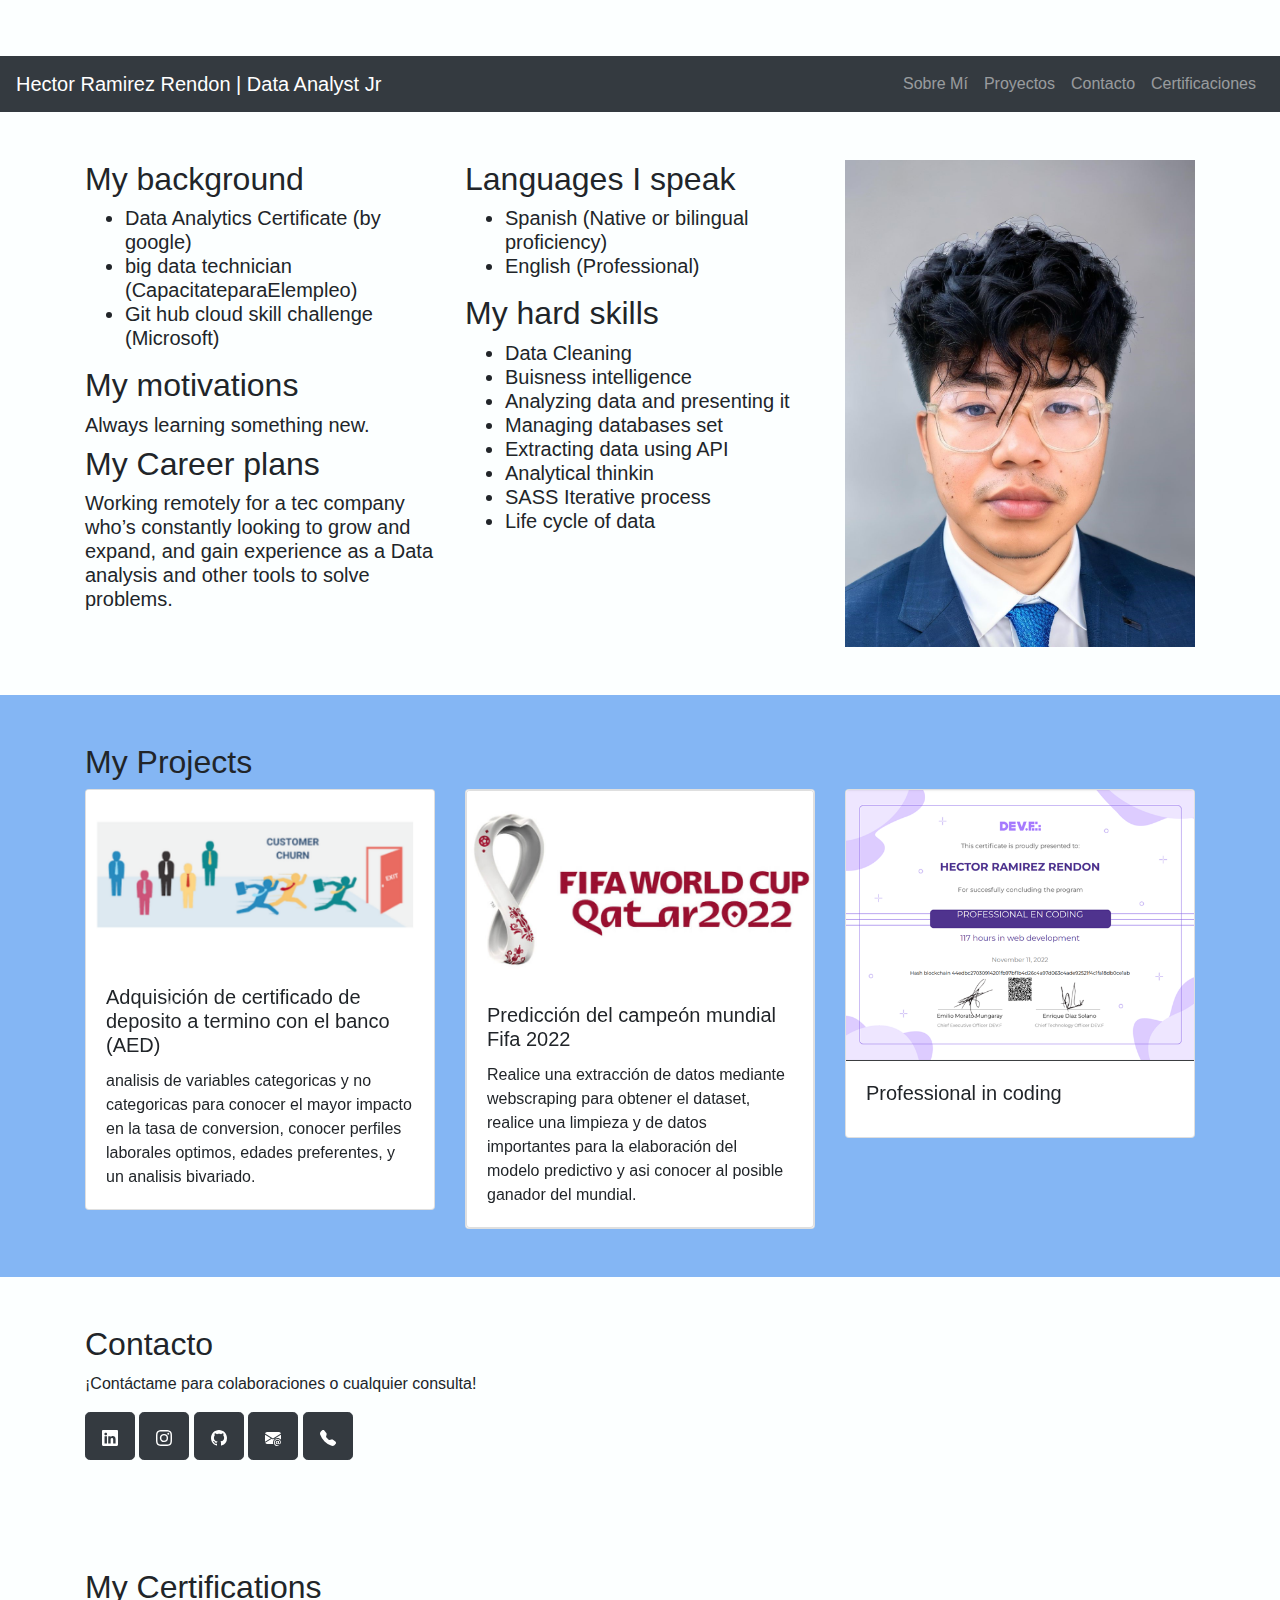
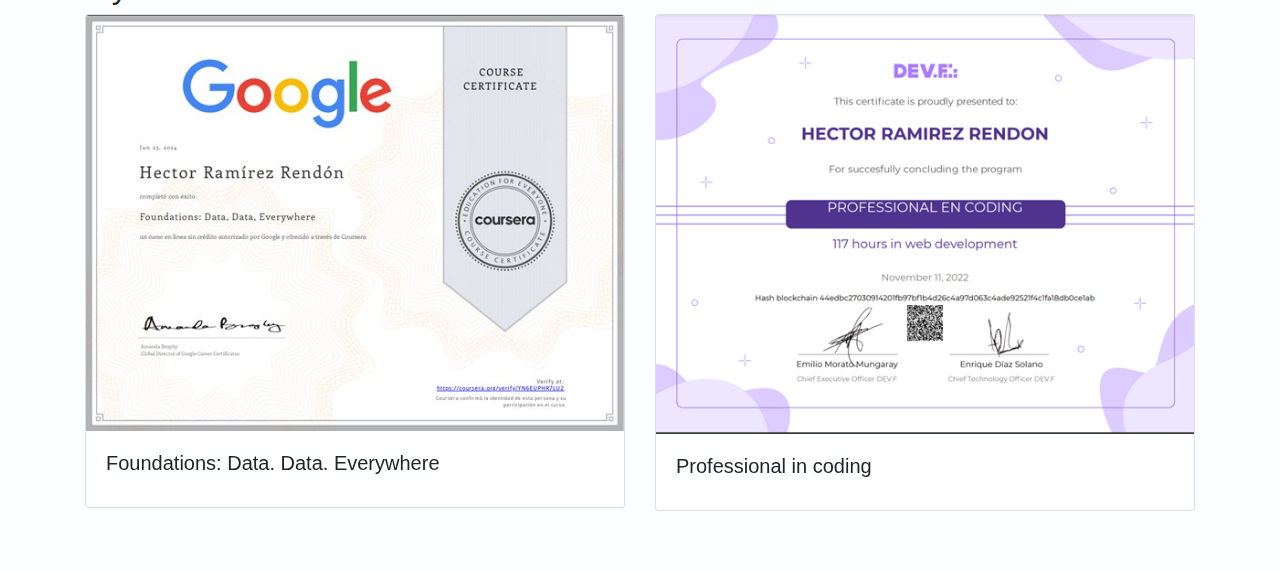
==== index.html @ 612e8c84 "primer commit: agregar archivos" ====
<!DOCTYPE html>
<html lang="es">
<head>
    <meta charset="UTF-8">
    <meta name="viewport" content="width=device-width, initial-scale=1, shrink-to-fit=no">
    <title>Mi Portafolio web como Analista de datos</title>
    <link rel="stylesheet" href="https://stackpath.bootstrapcdn.com/bootstrap/4.3.1/css/bootstrap.min.css">
    <link rel="stylesheet" href="style.css">
</head>
<body>

    <!-- Barra de navegación -->
    <nav class="navbar navbar-expand-lg navbar-dark bg-dark">
        <a class="navbar-brand" href="#">Hector Ramirez Rendon | Data Analyst Jr</a>
        <button class="navbar-toggler" type="button" data-toggle="collapse" data-target="#navbarNav" aria-controls="navbarNav" aria-expanded="false" aria-label="Toggle navigation">
            <span class="navbar-toggler-icon"></span>
        </button>
        <div class="collapse navbar-collapse" id="navbarNav">
            <ul class="navbar-nav ml-auto">
                <li class="nav-item">
                    <a class="nav-link" href="#sobre-mi">Sobre Mí</a>
                </li>
                <li class="nav-item">
                    <a class="nav-link" href="#proyectos">Proyectos</a>
                </li>
                <li class="nav-item">
                    <a class="nav-link" href="#contacto">Contacto</a>
                </li>
                <li class="nav-item">
                    <a class="nav-link" href="#Certificados">Certificaciones</a>
                </li>
            </ul>
        </div>
    </nav>

    <!-- Sección Sobre Mí -->
    <section id="sobre-mi" class="py-5">
        <div class="container">
            <div class="row">
                <div class="col-lg-4">
                    <h2>My background</h2>
                    <h5>
                        <ul>
                            <li>Data Analytics Certificate (by google)</li>
                            <li>big data technician (CapacitateparaElempleo)</li>
                            <li>Git hub cloud skill challenge (Microsoft)</li>
                        </ul>
                    </h5>
                    <h2>
                        My motivations<br>
                        <h5>Always learning something new.</h5>
                    </h2>
                    <h2>
                        My Career plans<br>
                        <h5>Working remotely for a tec company who’s constantly looking to grow and expand, and gain experience as a Data analysis and other tools to solve problems.</h5>
                    </h2>
                </div>
                <div class="col-lg-4">
                    <h2>
                        Languages I speak
                        <h5>
                            <ul>
                                <li>Spanish (Native or bilingual proficiency)</li>
                                <li>English (Professional)</li>
                            </ul>
                        </h5>
                    </h2>
                    <h2>
                        My hard skills
                        <h5>
                            <ul>
                                <li>Data Cleaning</li>
                                <li>Buisness intelligence</li>
                                <li>Analyzing data and presenting it</li>
                                <li>Managing databases set</li>
                                <li>Extracting data using API</li>
                                <li>Analytical thinkin</li>
                                <li>SASS Iterative process</li>
                                <li>Life cycle of data</li>
                            </ul>
                        </h5>
                    </h2>
                </div>
                <div class="col-lg-4">
                    <!-- Puedes agregar una imagen aquí -->
                    <img src="photo_perfil.jpeg" alt="Mi Foto" class="img-fluid ">
                </div>
            </div>
        </div>
    </section>

    <!-- Sección Proyectos -->
    <section id="proyectos" class="py-5">
        <div class="container">
            <h2>My Projects</h2>
            
            <div id="certCarousel" class="carousel slide" data-ride="carousel">
                <div class="carousel-inner">
                    <div class="carousel-item active">
                        <div class="row">
                            <div class="col-lg-4">
                                <div class="card">
                                    <img src="dataset_bank.png" class="card-img-top" alt="Proyecto 1">
                                    <div class="card-body">
                                        <h5 class="card-title">Adquisición de certificado de deposito a termino con el banco (AED)</h5>
                                        <p class="card-text">analisis de variables categoricas y no categoricas para conocer el mayor impacto en la tasa de conversion, conocer perfiles laborales optimos, edades preferentes, y un analisis bivariado.</p>
                                    </div>
                                </div>
                            </div>
                            <div class="col-lg-4">
                                <div class="card">
                                    <div class="card">
                                        <img src="qatar_2022.jpg" class="card-img-top" alt="Proyecto 1">
                                        <div class="card-body">
                                            <h5 class="card-title">Predicción del campeón mundial Fifa 2022</h5>
                                            <p class="card-text">Realice una extracción de datos mediante webscraping para obtener el dataset, realice una limpieza y de datos importantes para la elaboración del modelo predictivo y asi conocer al posible ganador del mundial.</p>
                                        </div>
                                    </div>
                                </div>
                            </div>
                            <div class="col-lg-4">
                                <div class="card">
                                    <img src="./devf.png" class="card-img-top" alt="Proyecto 1">
                                    <div class="card-body">
                                        <h5 class="card-title">Professional in coding</h5>
                                    </div>
                                </div>
                            </div>
                        </div>
                    </div>
                    <div class="carousel-item">
                        <div class="row">
                            <div class="col-lg-4">
                                <div class="card">
                                    <img src="dataset_bank.png" class="card-img-top" alt="Proyecto 1">
                                    <div class="card-body">
                                        <h5 class="card-title">Adquisición de certificado de deposito a termino con el banco (AED)</h5>
                                        <p class="card-text">analisis de variables categoricas y no categoricas para conocer el mayor impacto en la tasa de conversion, conocer perfiles laborales optimos, edades preferentes, y un analisis bivariado.</p>
                                    </div>
                                </div>
                            </div>
                            <div class="col-lg-4">
                                <div class="card">
                                    <div class="card">
                                        <img src="qatar_2022.jpg" class="card-img-top" alt="Proyecto 1">
                                        <div class="card-body">
                                            <h5 class="card-title">Predicción del campeón mundial Fifa 2022</h5>
                                            <p class="card-text">Realice una extracción de datos mediante webscraping para obtener el dataset, realice una limpieza y de datos importantes para la elaboración del modelo predictivo y asi conocer al posible ganador del mundial.</p>
                                        </div>
                                    </div>
                                </div>
                            </div>
                            <div class="col-lg-4">
                                <div class="card">
                                    <img src="./devf.png" class="card-img-top" alt="Proyecto 1">
                                    <div class="card-body">
                                        <h5 class="card-title">Professional in coding</h5>
                                    </div>
                                </div>
                            </div>
                        </div>
                    </div>
                    <!-- Agrega más items según sea necesario -->
                </div>
                <a class="carousel-control-prev" href="#certCarousel" role="button" data-slide="prev" style="color: black;">
                    <span class="carousel-control-prev-icon" aria-hidden="true"></span>
                    <span class="sr-only">Previous</span>
                </a>
                <a class="carousel-control-next" href="#certCarousel" role="button" data-slide="next" style="color: black;">
                    <span class="carousel-control-next-icon" aria-hidden="true"></span>
                    <span class="sr-only">Next</span>
                </a>
            </div>
        </div>
        
    </section>
    

    <!-- Sección Contacto -->
    <section id="contacto" class="py-5">
        <div class="container">
            <h2>Contacto</h2>
            <p>¡Contáctame para colaboraciones o cualquier consulta!</p>
            <!-- Agrega este código dentro del área donde desees mostrar el botón de LinkedIn -->
            <a href="https://www.linkedin.com/in/hector-ramirezrr/" target="_blank" class="btn btn-dark btn-lg">
                <svg xmlns="http://www.w3.org/2000/svg" width="16" height="16" fill="currentColor" class="bi bi-linkedin" viewBox="0 0 16 16">
                    <path d="M0 1.146C0 .513.526 0 1.175 0h13.65C15.474 0 16 .513 16 1.146v13.708c0 .633-.526 1.146-1.175 1.146H1.175C.526 16 0 15.487 0 14.854V1.146zm4.943 12.248V6.169H2.542v7.225h2.401m-1.2-8.212c.837 0 1.358-.554 1.358-1.248-.015-.709-.52-1.248-1.342-1.248-.822 0-1.359.54-1.359 1.248 0 .694.521 1.248 1.327 1.248h.016zm4.908 8.212V9.359c0-.216.016-.432.08-.586.173-.431.568-.878 1.232-.878.869 0 1.216.662 1.216 1.634v3.865h2.401V9.25c0-2.22-1.184-3.252-2.764-3.252-1.274 0-1.845.7-2.165 1.193v.025h-.016a5.54 5.54 0 0 1 .016-.025V6.169h-2.4c.03.678 0 7.225 0 7.225h2.4"/>
                </svg>
            </a>
            <a href="https://www.instagram.com/hector_rendonw/" target="_blank" class="btn btn-dark btn-lg">
                <svg xmlns="http://www.w3.org/2000/svg" width="16" height="16" fill="currentColor" class="bi bi-instagram" viewBox="0 0 16 16">
                    <path d="M8 0C5.829 0 5.556.01 4.703.048 3.85.088 3.269.222 2.76.42a3.917 3.917 0 0 0-1.417.923A3.927 3.927 0 0 0 .42 2.76C.222 3.268.087 3.85.048 4.7.01 5.555 0 5.827 0 8.001c0 2.172.01 2.444.048 3.297.04.852.174 1.433.372 1.942.205.526.478.972.923 1.417.444.445.89.719 1.416.923.51.198 1.09.333 1.942.372C5.555 15.99 5.827 16 8 16s2.444-.01 3.298-.048c.851-.04 1.434-.174 1.943-.372a3.916 3.916 0 0 0 1.416-.923c.445-.445.718-.891.923-1.417.197-.509.332-1.09.372-1.942C15.99 10.445 16 10.173 16 8s-.01-2.445-.048-3.299c-.04-.851-.175-1.433-.372-1.941a3.926 3.926 0 0 0-.923-1.417A3.911 3.911 0 0 0 13.24.42c-.51-.198-1.092-.333-1.943-.372C10.443.01 10.172 0 7.998 0h.003zm-.717 1.442h.718c2.136 0 2.389.007 3.232.046.78.035 1.204.166 1.486.275.373.145.64.319.92.599.28.28.453.546.598.92.11.281.24.705.275 1.485.039.843.047 1.096.047 3.231s-.008 2.389-.047 3.232c-.035.78-.166 1.203-.275 1.485a2.47 2.47 0 0 1-.599.919c-.28.28-.546.453-.92.598-.28.11-.704.24-1.485.276-.843.038-1.096.047-3.232.047s-2.39-.009-3.233-.047c-.78-.036-1.203-.166-1.485-.276a2.478 2.478 0 0 1-.92-.598 2.48 2.48 0 0 1-.6-.92c-.109-.281-.24-.705-.275-1.485-.038-.843-.046-1.096-.046-3.233 0-2.136.008-2.388.046-3.231.036-.78.166-1.204.276-1.486.145-.373.319-.64.599-.92.28-.28.546-.453.92-.598.282-.11.705-.24 1.485-.276.738-.034 1.024-.044 2.515-.045v.002zm4.988 1.328a.96.96 0 1 0 0 1.92.96.96 0 0 0 0-1.92zm-4.27 1.122a4.109 4.109 0 1 0 0 8.217 4.109 4.109 0 0 0 0-8.217zm0 1.441a2.667 2.667 0 1 1 0 5.334 2.667 2.667 0 0 1 0-5.334"/>
                </svg>
            </a>
            <a href="https://github.com/Hector-El-Father" target="_blank" class="btn btn-dark btn-lg">
                <svg xmlns="http://www.w3.org/2000/svg" width="16" height="16" fill="currentColor" class="bi bi-github" viewBox="0 0 16 16">
                    <path d="M8 0C3.58 0 0 3.58 0 8c0 3.54 2.29 6.53 5.47 7.59.4.07.55-.17.55-.38 0-.19-.01-.82-.01-1.49-2.01.37-2.53-.49-2.69-.94-.09-.23-.48-.94-.82-1.13-.28-.15-.68-.52-.01-.53.63-.01 1.08.58 1.23.82.72 1.21 1.87.87 2.33.66.07-.52.28-.87.51-1.07-1.78-.2-3.64-.89-3.64-3.95 0-.87.31-1.59.82-2.15-.08-.2-.36-1.02.08-2.12 0 0 .67-.21 2.2.82.64-.18 1.32-.27 2-.27.68 0 1.36.09 2 .27 1.53-1.04 2.2-.82 2.2-.82.44 1.1.16 1.92.08 2.12.51.56.82 1.27.82 2.15 0 3.07-1.87 3.75-3.65 3.95.29.25.54.73.54 1.48 0 1.07-.01 1.93-.01 2.2 0 .21.15.46.55.38A8.012 8.012 0 0 0 16 8c0-4.42-3.58-8-8-8"/>
                </svg>
            </a>
            <a href="mailto:ibqrendon.hec@gmail.com" class="btn btn-dark btn-lg">
                <svg xmlns="http://www.w3.org/2000/svg" width="16" height="16" fill="currentColor" class="bi bi-envelope-at-fill" viewBox="0 0 16 16">
                    <path d="M2 2A2 2 0 0 0 .05 3.555L8 8.414l7.95-4.859A2 2 0 0 0 14 2zm-2 9.8V4.698l5.803 3.546L0 11.801Zm6.761-2.97-6.57 4.026A2 2 0 0 0 2 14h6.256A4.493 4.493 0 0 1 8 12.5a4.49 4.49 0 0 1 1.606-3.446l-.367-.225L8 9.586l-1.239-.757ZM16 9.671V4.697l-5.803 3.546.338.208A4.482 4.482 0 0 1 12.5 8c1.414 0 2.675.652 3.5 1.671"/>
                    <path d="M15.834 12.244c0 1.168-.577 2.025-1.587 2.025-.503 0-1.002-.228-1.12-.648h-.043c-.118.416-.543.643-1.015.643-.77 0-1.259-.542-1.259-1.434v-.529c0-.844.481-1.4 1.26-1.4.585 0 .87.333.953.63h.03v-.568h.905v2.19c0 .272.18.42.411.42.315 0 .639-.415.639-1.39v-.118c0-1.277-.95-2.326-2.484-2.326h-.04c-1.582 0-2.64 1.067-2.64 2.724v.157c0 1.867 1.237 2.654 2.57 2.654h.045c.507 0 .935-.07 1.18-.18v.731c-.219.1-.643.175-1.237.175h-.044C10.438 16 9 14.82 9 12.646v-.214C9 10.36 10.421 9 12.485 9h.035c2.12 0 3.314 1.43 3.314 3.034zm-4.04.21v.227c0 .586.227.8.581.8.31 0 .564-.17.564-.743v-.367c0-.516-.275-.708-.572-.708-.346 0-.573.245-.573.791Z"/>
                </svg>
            </a>
            <a href="tel:+527775480225" class="btn btn-dark btn-lg">
                <svg xmlns="http://www.w3.org/2000/svg" width="16" height="16" fill="currentColor" class="bi bi-telephone-fill" viewBox="0 0 16 16">
                    <path fill-rule="evenodd" d="M1.885.511a1.745 1.745 0 0 1 2.61.163L6.29 2.98c.329.423.445.974.315 1.494l-.547 2.19a.678.678 0 0 0 .178.643l2.457 2.457a.678.678 0 0 0 .644.178l2.189-.547a1.745 1.745 0 0 1 1.494.315l2.306 1.794c.829.645.905 1.87.163 2.611l-1.034 1.034c-.74.74-1.846 1.065-2.877.702a18.634 18.634 0 0 1-7.01-4.42 18.634 18.634 0 0 1-4.42-7.009c-.362-1.03-.037-2.137.703-2.877L1.885.511z"/>
                </svg>
            </a>
            

        </div>
    </section>

    <!-- Pie de página -->
    <section id="Certificados">
        <div class="container">
            <h2>My Certifications</h2>
            
            <div id="NuevocertCarousel" class="carousel slide" data-ride="carousel">
                <div class="carousel-inner">
                    <div class="carousel-item active">
                        <div class="row">
                            <div class="col-lg-6">
                                <div class="card">
                                    <img src="./Google course1.jpg" class="card-img-top" alt="Proyecto 1">
                                    <div class="card-body">
                                        <h5 class="card-title">Foundations: Data. Data. Everywhere</h5>
                                    </div>
                                </div>
                            </div>
                            <div class="col-lg-6">
                                <div class="card">
                                    <img src="./devf.png" class="card-img-top" alt="Proyecto 1">
                                    <div class="card-body">
                                        <h5 class="card-title">Professional in coding</h5>
                                    </div>
                                </div>
                            </div>
                        </div>
                    </div>
                    <div class="carousel-item">
                        <div class="row">
                            <div class="col-lg-6">
                                <div class="card">
                                    <img src="./qatar_2022.jpg" class="card-img-top" alt="Proyecto 1">
                                    <div class="card-body">
                                        <h5 class="card-title">Foundations: Data. Data. Everywhere</h5>
                                    </div>
                                </div>
                            </div>
                            <div class="col-lg-6">
                                <div class="card">
                                    <img src="./devf.png" class="card-img-top" alt="Proyecto 1">
                                    <div class="card-body">
                                        <h5 class="card-title">Professional in coding</h5>
                                    </div>
                                </div>
                            </div>
                        </div>
                    </div>
                    <!-- Agrega más items según sea necesario -->
                </div>
                <a class="carousel-control-prev" href="#NuevocertCarousel" role="button" data-slide="prev" style="color: black;">
                    <span class="carousel-control-prev-icon" aria-hidden="true"></span>
                    <span class="sr-only">Previous</span>
                </a>
                <a class="carousel-control-next" href="#NuevocertCarousel" role="button" data-slide="next" style="color: black;">
                    <span class="carousel-control-next-icon" aria-hidden="true"></span>
                    <span class="sr-only">Next</span>
                </a>
            </div>
        </div>
    </section>
    
    <!-- <div class="container">
        <h2>My Certifications</h2>
        <div class="row">
            <div class="col-lg-6">
                <div class="card">
                    <img src="./Google course1.jpg" class="card-img-top" alt="Proyecto 1">
                    <div class="card-body">
                        <h5 class="card-title">Foundations: Data. Data. Everywhere</h5>
                    </div>
                </div>
            </div>
            <div class="col-lg-6">
                <div class="card">
                    <img src="./devf.png" class="card-img-top" alt="Proyecto 1">
                    <div class="card-body">
                        <h5 class="card-title">Professional in coding</h5>
                    </div>
                </div>
            </div>
        </div>
    </div> -->

    <!-- Scripts de Bootstrap y jQuery (asegúrate de incluir jQuery antes de Bootstrap) -->
    <script src="https://code.jquery.com/jquery-3.3.1.slim.min.js"></script>
    <script src="https://cdnjs.cloudflare.com/ajax/libs/popper.js/1.14.7/umd/popper.min.js"></script>
    <script src="https://stackpath.bootstrapcdn.com/bootstrap/4.3.1/js/bootstrap.min.js"></script>
</body>
</html>
---- style.css ----
/* Agrega tus estilos personalizados aquí */

body {
    padding-top: 56px; /* Altura de la barra de navegación */
    background-color: #fcffff;
}

section {
    padding: 60px 0;
}

img.img-fluid {
    max-width: 100%;
    height: auto;
}
#proyectos{
    background-color: #84b6f4;
}
/* En tu archivo CSS externo */
.carousel-control-black {
    color: black !important; /* Utilizamos !important para asegurar que estos estilos se apliquen */
}
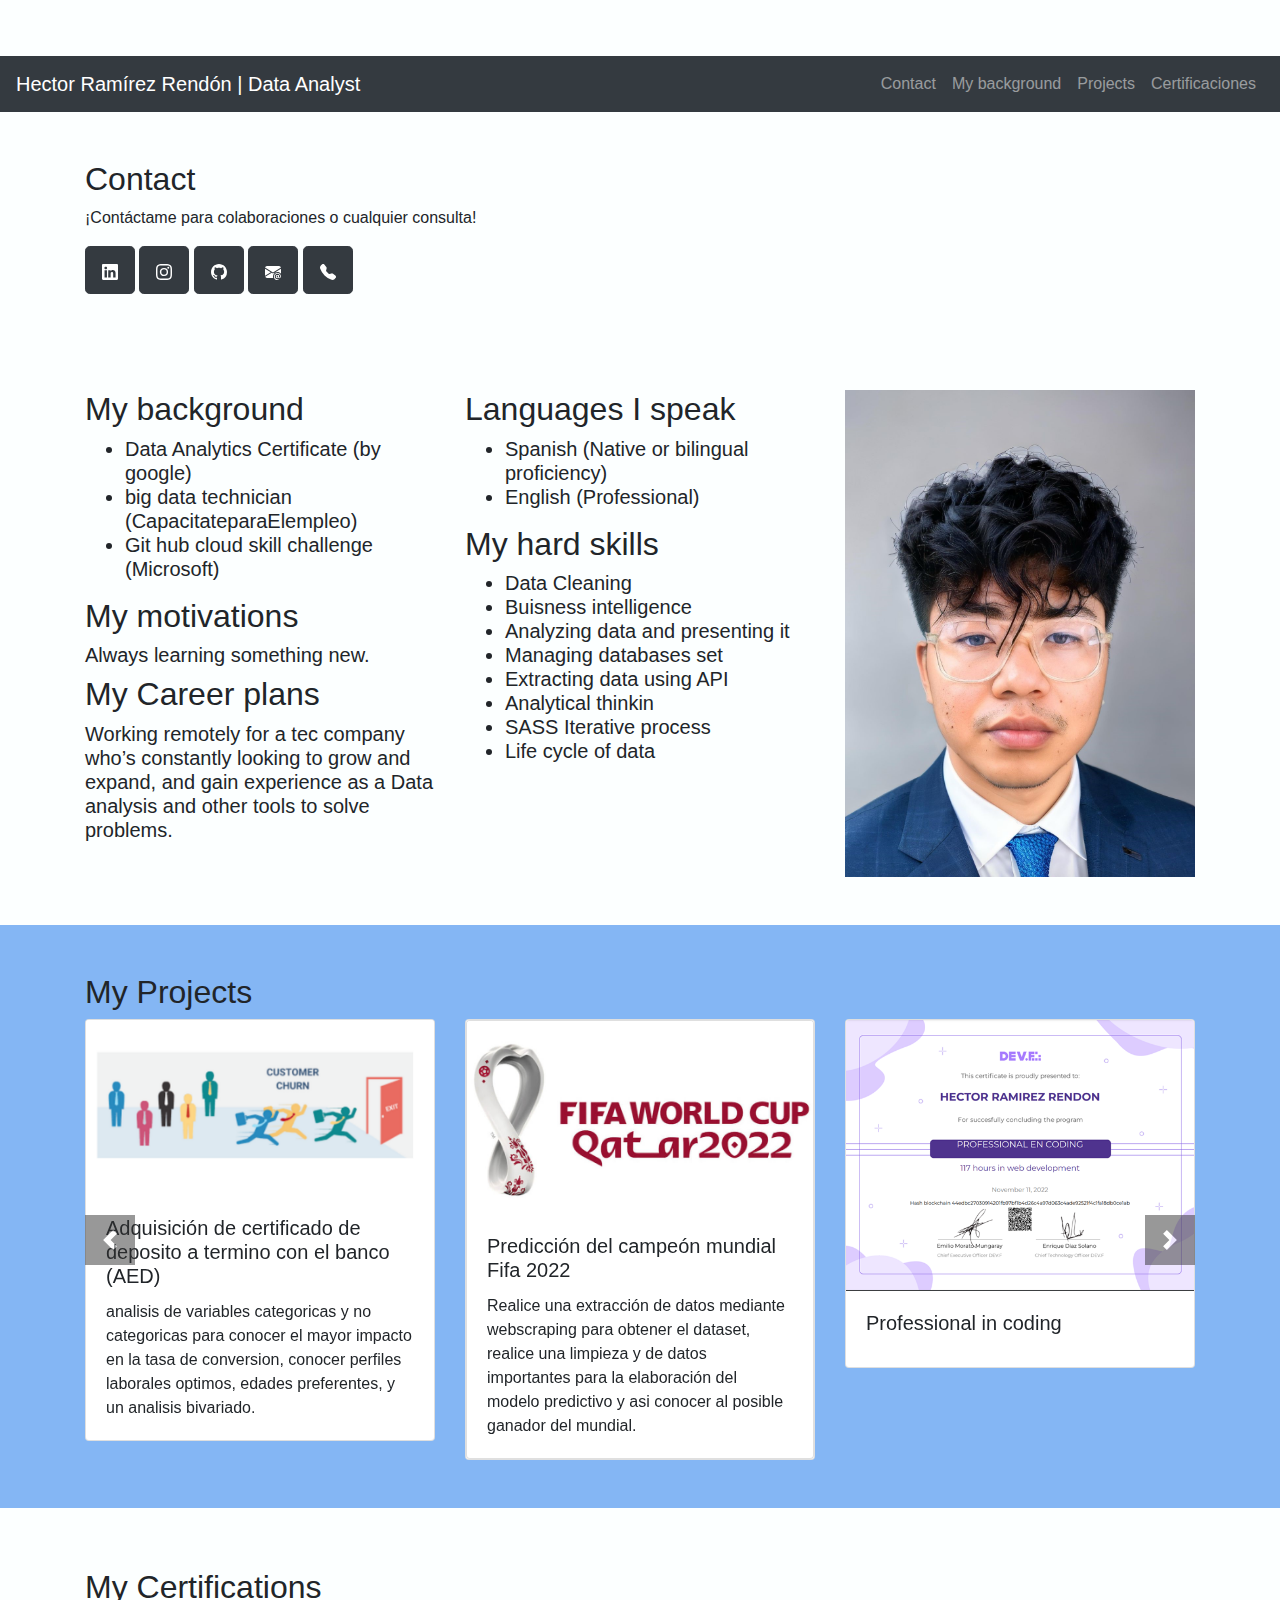
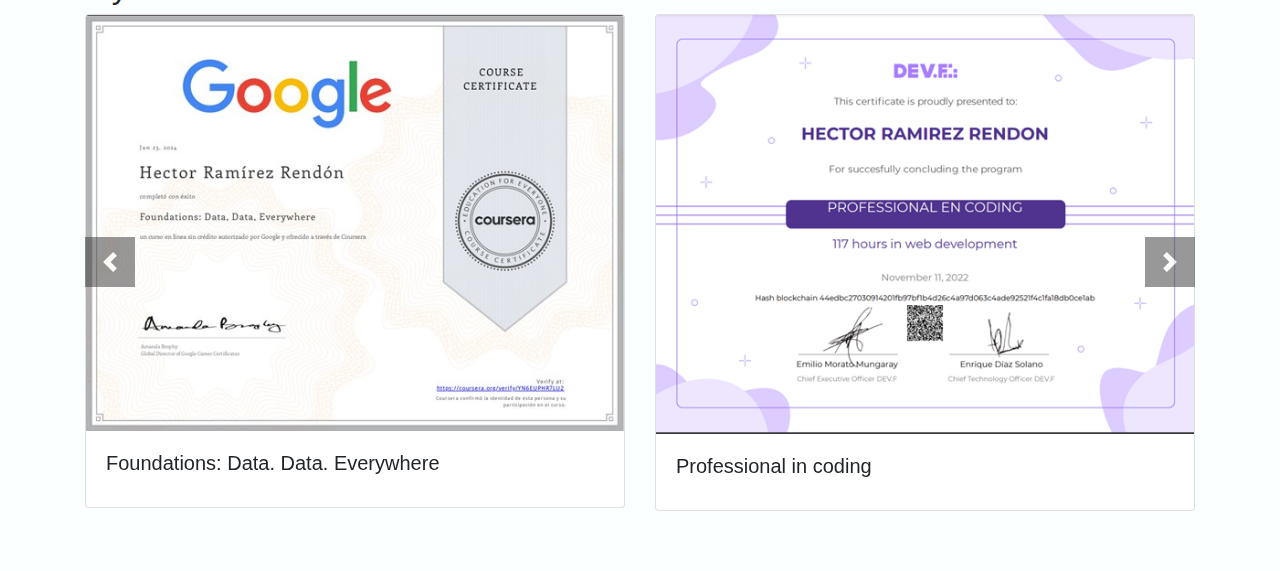
==== commit a88f01ed: "nuevos cambios en contactos" ====
--- a/index.html
+++ b/index.html
@@ -1,304 +1,300 @@
-<!DOCTYPE html>
-<html lang="es">
-<head>
-    <meta charset="UTF-8">
-    <meta name="viewport" content="width=device-width, initial-scale=1, shrink-to-fit=no">
-    <title>Mi Portafolio web como Analista de datos</title>
-    <link rel="stylesheet" href="https://stackpath.bootstrapcdn.com/bootstrap/4.3.1/css/bootstrap.min.css">
-    <link rel="stylesheet" href="style.css">
-</head>
-<body>
-
-    <!-- Barra de navegación -->
-    <nav class="navbar navbar-expand-lg navbar-dark bg-dark">
-        <a class="navbar-brand" href="#">Hector Ramirez Rendon | Data Analyst Jr</a>
-        <button class="navbar-toggler" type="button" data-toggle="collapse" data-target="#navbarNav" aria-controls="navbarNav" aria-expanded="false" aria-label="Toggle navigation">
-            <span class="navbar-toggler-icon"></span>
-        </button>
-        <div class="collapse navbar-collapse" id="navbarNav">
-            <ul class="navbar-nav ml-auto">
-                <li class="nav-item">
-                    <a class="nav-link" href="#sobre-mi">Sobre Mí</a>
-                </li>
-                <li class="nav-item">
-                    <a class="nav-link" href="#proyectos">Proyectos</a>
-                </li>
-                <li class="nav-item">
-                    <a class="nav-link" href="#contacto">Contacto</a>
-                </li>
-                <li class="nav-item">
-                    <a class="nav-link" href="#Certificados">Certificaciones</a>
-                </li>
-            </ul>
-        </div>
-    </nav>
-
-    <!-- Sección Sobre Mí -->
-    <section id="sobre-mi" class="py-5">
-        <div class="container">
-            <div class="row">
-                <div class="col-lg-4">
-                    <h2>My background</h2>
-                    <h5>
-                        <ul>
-                            <li>Data Analytics Certificate (by google)</li>
-                            <li>big data technician (CapacitateparaElempleo)</li>
-                            <li>Git hub cloud skill challenge (Microsoft)</li>
-                        </ul>
-                    </h5>
-                    <h2>
-                        My motivations<br>
-                        <h5>Always learning something new.</h5>
-                    </h2>
-                    <h2>
-                        My Career plans<br>
-                        <h5>Working remotely for a tec company who’s constantly looking to grow and expand, and gain experience as a Data analysis and other tools to solve problems.</h5>
-                    </h2>
-                </div>
-                <div class="col-lg-4">
-                    <h2>
-                        Languages I speak
-                        <h5>
-                            <ul>
-                                <li>Spanish (Native or bilingual proficiency)</li>
-                                <li>English (Professional)</li>
-                            </ul>
-                        </h5>
-                    </h2>
-                    <h2>
-                        My hard skills
-                        <h5>
-                            <ul>
-                                <li>Data Cleaning</li>
-                                <li>Buisness intelligence</li>
-                                <li>Analyzing data and presenting it</li>
-                                <li>Managing databases set</li>
-                                <li>Extracting data using API</li>
-                                <li>Analytical thinkin</li>
-                                <li>SASS Iterative process</li>
-                                <li>Life cycle of data</li>
-                            </ul>
-                        </h5>
-                    </h2>
-                </div>
-                <div class="col-lg-4">
-                    <!-- Puedes agregar una imagen aquí -->
-                    <img src="photo_perfil.jpeg" alt="Mi Foto" class="img-fluid ">
-                </div>
-            </div>
-        </div>
-    </section>
-
-    <!-- Sección Proyectos -->
-    <section id="proyectos" class="py-5">
-        <div class="container">
-            <h2>My Projects</h2>
-            
-            <div id="certCarousel" class="carousel slide" data-ride="carousel">
-                <div class="carousel-inner">
-                    <div class="carousel-item active">
-                        <div class="row">
-                            <div class="col-lg-4">
-                                <div class="card">
-                                    <img src="dataset_bank.png" class="card-img-top" alt="Proyecto 1">
-                                    <div class="card-body">
-                                        <h5 class="card-title">Adquisición de certificado de deposito a termino con el banco (AED)</h5>
-                                        <p class="card-text">analisis de variables categoricas y no categoricas para conocer el mayor impacto en la tasa de conversion, conocer perfiles laborales optimos, edades preferentes, y un analisis bivariado.</p>
-                                    </div>
-                                </div>
-                            </div>
-                            <div class="col-lg-4">
-                                <div class="card">
-                                    <div class="card">
-                                        <img src="qatar_2022.jpg" class="card-img-top" alt="Proyecto 1">
-                                        <div class="card-body">
-                                            <h5 class="card-title">Predicción del campeón mundial Fifa 2022</h5>
-                                            <p class="card-text">Realice una extracción de datos mediante webscraping para obtener el dataset, realice una limpieza y de datos importantes para la elaboración del modelo predictivo y asi conocer al posible ganador del mundial.</p>
-                                        </div>
-                                    </div>
-                                </div>
-                            </div>
-                            <div class="col-lg-4">
-                                <div class="card">
-                                    <img src="./devf.png" class="card-img-top" alt="Proyecto 1">
-                                    <div class="card-body">
-                                        <h5 class="card-title">Professional in coding</h5>
-                                    </div>
-                                </div>
-                            </div>
-                        </div>
-                    </div>
-                    <div class="carousel-item">
-                        <div class="row">
-                            <div class="col-lg-4">
-                                <div class="card">
-                                    <img src="dataset_bank.png" class="card-img-top" alt="Proyecto 1">
-                                    <div class="card-body">
-                                        <h5 class="card-title">Adquisición de certificado de deposito a termino con el banco (AED)</h5>
-                                        <p class="card-text">analisis de variables categoricas y no categoricas para conocer el mayor impacto en la tasa de conversion, conocer perfiles laborales optimos, edades preferentes, y un analisis bivariado.</p>
-                                    </div>
-                                </div>
-                            </div>
-                            <div class="col-lg-4">
-                                <div class="card">
-                                    <div class="card">
-                                        <img src="qatar_2022.jpg" class="card-img-top" alt="Proyecto 1">
-                                        <div class="card-body">
-                                            <h5 class="card-title">Predicción del campeón mundial Fifa 2022</h5>
-                                            <p class="card-text">Realice una extracción de datos mediante webscraping para obtener el dataset, realice una limpieza y de datos importantes para la elaboración del modelo predictivo y asi conocer al posible ganador del mundial.</p>
-                                        </div>
-                                    </div>
-                                </div>
-                            </div>
-                            <div class="col-lg-4">
-                                <div class="card">
-                                    <img src="./devf.png" class="card-img-top" alt="Proyecto 1">
-                                    <div class="card-body">
-                                        <h5 class="card-title">Professional in coding</h5>
-                                    </div>
-                                </div>
-                            </div>
-                        </div>
-                    </div>
-                    <!-- Agrega más items según sea necesario -->
-                </div>
-                <a class="carousel-control-prev" href="#certCarousel" role="button" data-slide="prev" style="color: black;">
-                    <span class="carousel-control-prev-icon" aria-hidden="true"></span>
-                    <span class="sr-only">Previous</span>
-                </a>
-                <a class="carousel-control-next" href="#certCarousel" role="button" data-slide="next" style="color: black;">
-                    <span class="carousel-control-next-icon" aria-hidden="true"></span>
-                    <span class="sr-only">Next</span>
-                </a>
-            </div>
-        </div>
-        
-    </section>
-    
-
-    <!-- Sección Contacto -->
-    <section id="contacto" class="py-5">
-        <div class="container">
-            <h2>Contacto</h2>
-            <p>¡Contáctame para colaboraciones o cualquier consulta!</p>
-            <!-- Agrega este código dentro del área donde desees mostrar el botón de LinkedIn -->
-            <a href="https://www.linkedin.com/in/hector-ramirezrr/" target="_blank" class="btn btn-dark btn-lg">
-                <svg xmlns="http://www.w3.org/2000/svg" width="16" height="16" fill="currentColor" class="bi bi-linkedin" viewBox="0 0 16 16">
-                    <path d="M0 1.146C0 .513.526 0 1.175 0h13.65C15.474 0 16 .513 16 1.146v13.708c0 .633-.526 1.146-1.175 1.146H1.175C.526 16 0 15.487 0 14.854V1.146zm4.943 12.248V6.169H2.542v7.225h2.401m-1.2-8.212c.837 0 1.358-.554 1.358-1.248-.015-.709-.52-1.248-1.342-1.248-.822 0-1.359.54-1.359 1.248 0 .694.521 1.248 1.327 1.248h.016zm4.908 8.212V9.359c0-.216.016-.432.08-.586.173-.431.568-.878 1.232-.878.869 0 1.216.662 1.216 1.634v3.865h2.401V9.25c0-2.22-1.184-3.252-2.764-3.252-1.274 0-1.845.7-2.165 1.193v.025h-.016a5.54 5.54 0 0 1 .016-.025V6.169h-2.4c.03.678 0 7.225 0 7.225h2.4"/>
-                </svg>
-            </a>
-            <a href="https://www.instagram.com/hector_rendonw/" target="_blank" class="btn btn-dark btn-lg">
-                <svg xmlns="http://www.w3.org/2000/svg" width="16" height="16" fill="currentColor" class="bi bi-instagram" viewBox="0 0 16 16">
-                    <path d="M8 0C5.829 0 5.556.01 4.703.048 3.85.088 3.269.222 2.76.42a3.917 3.917 0 0 0-1.417.923A3.927 3.927 0 0 0 .42 2.76C.222 3.268.087 3.85.048 4.7.01 5.555 0 5.827 0 8.001c0 2.172.01 2.444.048 3.297.04.852.174 1.433.372 1.942.205.526.478.972.923 1.417.444.445.89.719 1.416.923.51.198 1.09.333 1.942.372C5.555 15.99 5.827 16 8 16s2.444-.01 3.298-.048c.851-.04 1.434-.174 1.943-.372a3.916 3.916 0 0 0 1.416-.923c.445-.445.718-.891.923-1.417.197-.509.332-1.09.372-1.942C15.99 10.445 16 10.173 16 8s-.01-2.445-.048-3.299c-.04-.851-.175-1.433-.372-1.941a3.926 3.926 0 0 0-.923-1.417A3.911 3.911 0 0 0 13.24.42c-.51-.198-1.092-.333-1.943-.372C10.443.01 10.172 0 7.998 0h.003zm-.717 1.442h.718c2.136 0 2.389.007 3.232.046.78.035 1.204.166 1.486.275.373.145.64.319.92.599.28.28.453.546.598.92.11.281.24.705.275 1.485.039.843.047 1.096.047 3.231s-.008 2.389-.047 3.232c-.035.78-.166 1.203-.275 1.485a2.47 2.47 0 0 1-.599.919c-.28.28-.546.453-.92.598-.28.11-.704.24-1.485.276-.843.038-1.096.047-3.232.047s-2.39-.009-3.233-.047c-.78-.036-1.203-.166-1.485-.276a2.478 2.478 0 0 1-.92-.598 2.48 2.48 0 0 1-.6-.92c-.109-.281-.24-.705-.275-1.485-.038-.843-.046-1.096-.046-3.233 0-2.136.008-2.388.046-3.231.036-.78.166-1.204.276-1.486.145-.373.319-.64.599-.92.28-.28.546-.453.92-.598.282-.11.705-.24 1.485-.276.738-.034 1.024-.044 2.515-.045v.002zm4.988 1.328a.96.96 0 1 0 0 1.92.96.96 0 0 0 0-1.92zm-4.27 1.122a4.109 4.109 0 1 0 0 8.217 4.109 4.109 0 0 0 0-8.217zm0 1.441a2.667 2.667 0 1 1 0 5.334 2.667 2.667 0 0 1 0-5.334"/>
-                </svg>
-            </a>
-            <a href="https://github.com/Hector-El-Father" target="_blank" class="btn btn-dark btn-lg">
-                <svg xmlns="http://www.w3.org/2000/svg" width="16" height="16" fill="currentColor" class="bi bi-github" viewBox="0 0 16 16">
-                    <path d="M8 0C3.58 0 0 3.58 0 8c0 3.54 2.29 6.53 5.47 7.59.4.07.55-.17.55-.38 0-.19-.01-.82-.01-1.49-2.01.37-2.53-.49-2.69-.94-.09-.23-.48-.94-.82-1.13-.28-.15-.68-.52-.01-.53.63-.01 1.08.58 1.23.82.72 1.21 1.87.87 2.33.66.07-.52.28-.87.51-1.07-1.78-.2-3.64-.89-3.64-3.95 0-.87.31-1.59.82-2.15-.08-.2-.36-1.02.08-2.12 0 0 .67-.21 2.2.82.64-.18 1.32-.27 2-.27.68 0 1.36.09 2 .27 1.53-1.04 2.2-.82 2.2-.82.44 1.1.16 1.92.08 2.12.51.56.82 1.27.82 2.15 0 3.07-1.87 3.75-3.65 3.95.29.25.54.73.54 1.48 0 1.07-.01 1.93-.01 2.2 0 .21.15.46.55.38A8.012 8.012 0 0 0 16 8c0-4.42-3.58-8-8-8"/>
-                </svg>
-            </a>
-            <a href="mailto:ibqrendon.hec@gmail.com" class="btn btn-dark btn-lg">
-                <svg xmlns="http://www.w3.org/2000/svg" width="16" height="16" fill="currentColor" class="bi bi-envelope-at-fill" viewBox="0 0 16 16">
-                    <path d="M2 2A2 2 0 0 0 .05 3.555L8 8.414l7.95-4.859A2 2 0 0 0 14 2zm-2 9.8V4.698l5.803 3.546L0 11.801Zm6.761-2.97-6.57 4.026A2 2 0 0 0 2 14h6.256A4.493 4.493 0 0 1 8 12.5a4.49 4.49 0 0 1 1.606-3.446l-.367-.225L8 9.586l-1.239-.757ZM16 9.671V4.697l-5.803 3.546.338.208A4.482 4.482 0 0 1 12.5 8c1.414 0 2.675.652 3.5 1.671"/>
-                    <path d="M15.834 12.244c0 1.168-.577 2.025-1.587 2.025-.503 0-1.002-.228-1.12-.648h-.043c-.118.416-.543.643-1.015.643-.77 0-1.259-.542-1.259-1.434v-.529c0-.844.481-1.4 1.26-1.4.585 0 .87.333.953.63h.03v-.568h.905v2.19c0 .272.18.42.411.42.315 0 .639-.415.639-1.39v-.118c0-1.277-.95-2.326-2.484-2.326h-.04c-1.582 0-2.64 1.067-2.64 2.724v.157c0 1.867 1.237 2.654 2.57 2.654h.045c.507 0 .935-.07 1.18-.18v.731c-.219.1-.643.175-1.237.175h-.044C10.438 16 9 14.82 9 12.646v-.214C9 10.36 10.421 9 12.485 9h.035c2.12 0 3.314 1.43 3.314 3.034zm-4.04.21v.227c0 .586.227.8.581.8.31 0 .564-.17.564-.743v-.367c0-.516-.275-.708-.572-.708-.346 0-.573.245-.573.791Z"/>
-                </svg>
-            </a>
-            <a href="tel:+527775480225" class="btn btn-dark btn-lg">
-                <svg xmlns="http://www.w3.org/2000/svg" width="16" height="16" fill="currentColor" class="bi bi-telephone-fill" viewBox="0 0 16 16">
-                    <path fill-rule="evenodd" d="M1.885.511a1.745 1.745 0 0 1 2.61.163L6.29 2.98c.329.423.445.974.315 1.494l-.547 2.19a.678.678 0 0 0 .178.643l2.457 2.457a.678.678 0 0 0 .644.178l2.189-.547a1.745 1.745 0 0 1 1.494.315l2.306 1.794c.829.645.905 1.87.163 2.611l-1.034 1.034c-.74.74-1.846 1.065-2.877.702a18.634 18.634 0 0 1-7.01-4.42 18.634 18.634 0 0 1-4.42-7.009c-.362-1.03-.037-2.137.703-2.877L1.885.511z"/>
-                </svg>
-            </a>
-            
-
-        </div>
-    </section>
-
-    <!-- Pie de página -->
-    <section id="Certificados">
-        <div class="container">
-            <h2>My Certifications</h2>
-            
-            <div id="NuevocertCarousel" class="carousel slide" data-ride="carousel">
-                <div class="carousel-inner">
-                    <div class="carousel-item active">
-                        <div class="row">
-                            <div class="col-lg-6">
-                                <div class="card">
-                                    <img src="./Google course1.jpg" class="card-img-top" alt="Proyecto 1">
-                                    <div class="card-body">
-                                        <h5 class="card-title">Foundations: Data. Data. Everywhere</h5>
-                                    </div>
-                                </div>
-                            </div>
-                            <div class="col-lg-6">
-                                <div class="card">
-                                    <img src="./devf.png" class="card-img-top" alt="Proyecto 1">
-                                    <div class="card-body">
-                                        <h5 class="card-title">Professional in coding</h5>
-                                    </div>
-                                </div>
-                            </div>
-                        </div>
-                    </div>
-                    <div class="carousel-item">
-                        <div class="row">
-                            <div class="col-lg-6">
-                                <div class="card">
-                                    <img src="./qatar_2022.jpg" class="card-img-top" alt="Proyecto 1">
-                                    <div class="card-body">
-                                        <h5 class="card-title">Foundations: Data. Data. Everywhere</h5>
-                                    </div>
-                                </div>
-                            </div>
-                            <div class="col-lg-6">
-                                <div class="card">
-                                    <img src="./devf.png" class="card-img-top" alt="Proyecto 1">
-                                    <div class="card-body">
-                                        <h5 class="card-title">Professional in coding</h5>
-                                    </div>
-                                </div>
-                            </div>
-                        </div>
-                    </div>
-                    <!-- Agrega más items según sea necesario -->
-                </div>
-                <a class="carousel-control-prev" href="#NuevocertCarousel" role="button" data-slide="prev" style="color: black;">
-                    <span class="carousel-control-prev-icon" aria-hidden="true"></span>
-                    <span class="sr-only">Previous</span>
-                </a>
-                <a class="carousel-control-next" href="#NuevocertCarousel" role="button" data-slide="next" style="color: black;">
-                    <span class="carousel-control-next-icon" aria-hidden="true"></span>
-                    <span class="sr-only">Next</span>
-                </a>
-            </div>
-        </div>
-    </section>
-    
-    <!-- <div class="container">
-        <h2>My Certifications</h2>
-        <div class="row">
-            <div class="col-lg-6">
-                <div class="card">
-                    <img src="./Google course1.jpg" class="card-img-top" alt="Proyecto 1">
-                    <div class="card-body">
-                        <h5 class="card-title">Foundations: Data. Data. Everywhere</h5>
-                    </div>
-                </div>
-            </div>
-            <div class="col-lg-6">
-                <div class="card">
-                    <img src="./devf.png" class="card-img-top" alt="Proyecto 1">
-                    <div class="card-body">
-                        <h5 class="card-title">Professional in coding</h5>
-                    </div>
-                </div>
-            </div>
-        </div>
-    </div> -->
-
-    <!-- Scripts de Bootstrap y jQuery (asegúrate de incluir jQuery antes de Bootstrap) -->
-    <script src="https://code.jquery.com/jquery-3.3.1.slim.min.js"></script>
-    <script src="https://cdnjs.cloudflare.com/ajax/libs/popper.js/1.14.7/umd/popper.min.js"></script>
-    <script src="https://stackpath.bootstrapcdn.com/bootstrap/4.3.1/js/bootstrap.min.js"></script>
-</body>
-</html>
+<!DOCTYPE html>
+<html lang="es">
+<head>
+    <meta charset="UTF-8">
+    <meta name="viewport" content="width=device-width, initial-scale=1, shrink-to-fit=no">
+    <title>Mi Portafolio web como Analista de datos</title>
+    <link rel="stylesheet" href="https://stackpath.bootstrapcdn.com/bootstrap/4.3.1/css/bootstrap.min.css">
+    <link rel="stylesheet" href="style.css">
+</head>
+<body>
+
+    <!-- Barra de navegación -->
+    <nav class="navbar navbar-expand-lg navbar-dark bg-dark">
+        <a class="navbar-brand" href="#">Hector Ramírez Rendón | Data Analyst</a>
+        <button class="navbar-toggler" type="button" data-toggle="collapse" data-target="#navbarNav" aria-controls="navbarNav" aria-expanded="false" aria-label="Toggle navigation">
+            <span class="navbar-toggler-icon"></span>
+        </button>
+        <div class="collapse navbar-collapse" id="navbarNav">
+            <ul class="navbar-nav ml-auto">
+                <li class="nav-item">
+                    <a class="nav-link" href="#contacto">Contact</a>
+                </li>
+                <li class="nav-item">
+                    <a class="nav-link" href="#sobre-mi">My background</a>
+                </li>
+                <li class="nav-item">
+                    <a class="nav-link" href="#proyectos">Projects</a>
+                </li>
+                <li class="nav-item">
+                    <a class="nav-link" href="#Certificados">Certificaciones</a>
+                </li>
+            </ul>
+        </div>
+    </nav>
+
+    <!-- Sección Contacto -->
+    <section id="contacto" class="py-5">
+        <div class="container">
+            <h2>Contact</h2>
+            <p>¡Contáctame para colaboraciones o cualquier consulta!</p>
+            <!-- Agrega este código dentro del área donde desees mostrar el botón de LinkedIn -->
+            <a href="https://www.linkedin.com/in/hector-ramirezrr/" target="_blank" class="btn btn-dark btn-lg">
+                <svg xmlns="http://www.w3.org/2000/svg" width="16" height="16" fill="currentColor" class="bi bi-linkedin" viewBox="0 0 16 16">
+                    <path d="M0 1.146C0 .513.526 0 1.175 0h13.65C15.474 0 16 .513 16 1.146v13.708c0 .633-.526 1.146-1.175 1.146H1.175C.526 16 0 15.487 0 14.854V1.146zm4.943 12.248V6.169H2.542v7.225h2.401m-1.2-8.212c.837 0 1.358-.554 1.358-1.248-.015-.709-.52-1.248-1.342-1.248-.822 0-1.359.54-1.359 1.248 0 .694.521 1.248 1.327 1.248h.016zm4.908 8.212V9.359c0-.216.016-.432.08-.586.173-.431.568-.878 1.232-.878.869 0 1.216.662 1.216 1.634v3.865h2.401V9.25c0-2.22-1.184-3.252-2.764-3.252-1.274 0-1.845.7-2.165 1.193v.025h-.016a5.54 5.54 0 0 1 .016-.025V6.169h-2.4c.03.678 0 7.225 0 7.225h2.4"/>
+                </svg>
+            </a>
+            <a href="https://www.instagram.com/hector_rendonw/" target="_blank" class="btn btn-dark btn-lg">
+                <svg xmlns="http://www.w3.org/2000/svg" width="16" height="16" fill="currentColor" class="bi bi-instagram" viewBox="0 0 16 16">
+                    <path d="M8 0C5.829 0 5.556.01 4.703.048 3.85.088 3.269.222 2.76.42a3.917 3.917 0 0 0-1.417.923A3.927 3.927 0 0 0 .42 2.76C.222 3.268.087 3.85.048 4.7.01 5.555 0 5.827 0 8.001c0 2.172.01 2.444.048 3.297.04.852.174 1.433.372 1.942.205.526.478.972.923 1.417.444.445.89.719 1.416.923.51.198 1.09.333 1.942.372C5.555 15.99 5.827 16 8 16s2.444-.01 3.298-.048c.851-.04 1.434-.174 1.943-.372a3.916 3.916 0 0 0 1.416-.923c.445-.445.718-.891.923-1.417.197-.509.332-1.09.372-1.942C15.99 10.445 16 10.173 16 8s-.01-2.445-.048-3.299c-.04-.851-.175-1.433-.372-1.941a3.926 3.926 0 0 0-.923-1.417A3.911 3.911 0 0 0 13.24.42c-.51-.198-1.092-.333-1.943-.372C10.443.01 10.172 0 7.998 0h.003zm-.717 1.442h.718c2.136 0 2.389.007 3.232.046.78.035 1.204.166 1.486.275.373.145.64.319.92.599.28.28.453.546.598.92.11.281.24.705.275 1.485.039.843.047 1.096.047 3.231s-.008 2.389-.047 3.232c-.035.78-.166 1.203-.275 1.485a2.47 2.47 0 0 1-.599.919c-.28.28-.546.453-.92.598-.28.11-.704.24-1.485.276-.843.038-1.096.047-3.232.047s-2.39-.009-3.233-.047c-.78-.036-1.203-.166-1.485-.276a2.478 2.478 0 0 1-.92-.598 2.48 2.48 0 0 1-.6-.92c-.109-.281-.24-.705-.275-1.485-.038-.843-.046-1.096-.046-3.233 0-2.136.008-2.388.046-3.231.036-.78.166-1.204.276-1.486.145-.373.319-.64.599-.92.28-.28.546-.453.92-.598.282-.11.705-.24 1.485-.276.738-.034 1.024-.044 2.515-.045v.002zm4.988 1.328a.96.96 0 1 0 0 1.92.96.96 0 0 0 0-1.92zm-4.27 1.122a4.109 4.109 0 1 0 0 8.217 4.109 4.109 0 0 0 0-8.217zm0 1.441a2.667 2.667 0 1 1 0 5.334 2.667 2.667 0 0 1 0-5.334"/>
+                </svg>
+            </a>
+            <a href="https://github.com/Hector-El-Father" target="_blank" class="btn btn-dark btn-lg">
+                <svg xmlns="http://www.w3.org/2000/svg" width="16" height="16" fill="currentColor" class="bi bi-github" viewBox="0 0 16 16">
+                    <path d="M8 0C3.58 0 0 3.58 0 8c0 3.54 2.29 6.53 5.47 7.59.4.07.55-.17.55-.38 0-.19-.01-.82-.01-1.49-2.01.37-2.53-.49-2.69-.94-.09-.23-.48-.94-.82-1.13-.28-.15-.68-.52-.01-.53.63-.01 1.08.58 1.23.82.72 1.21 1.87.87 2.33.66.07-.52.28-.87.51-1.07-1.78-.2-3.64-.89-3.64-3.95 0-.87.31-1.59.82-2.15-.08-.2-.36-1.02.08-2.12 0 0 .67-.21 2.2.82.64-.18 1.32-.27 2-.27.68 0 1.36.09 2 .27 1.53-1.04 2.2-.82 2.2-.82.44 1.1.16 1.92.08 2.12.51.56.82 1.27.82 2.15 0 3.07-1.87 3.75-3.65 3.95.29.25.54.73.54 1.48 0 1.07-.01 1.93-.01 2.2 0 .21.15.46.55.38A8.012 8.012 0 0 0 16 8c0-4.42-3.58-8-8-8"/>
+                </svg>
+            </a>
+            <a href="mailto:ibqrendon.hec@gmail.com" class="btn btn-dark btn-lg">
+                <svg xmlns="http://www.w3.org/2000/svg" width="16" height="16" fill="currentColor" class="bi bi-envelope-at-fill" viewBox="0 0 16 16">
+                    <path d="M2 2A2 2 0 0 0 .05 3.555L8 8.414l7.95-4.859A2 2 0 0 0 14 2zm-2 9.8V4.698l5.803 3.546L0 11.801Zm6.761-2.97-6.57 4.026A2 2 0 0 0 2 14h6.256A4.493 4.493 0 0 1 8 12.5a4.49 4.49 0 0 1 1.606-3.446l-.367-.225L8 9.586l-1.239-.757ZM16 9.671V4.697l-5.803 3.546.338.208A4.482 4.482 0 0 1 12.5 8c1.414 0 2.675.652 3.5 1.671"/>
+                    <path d="M15.834 12.244c0 1.168-.577 2.025-1.587 2.025-.503 0-1.002-.228-1.12-.648h-.043c-.118.416-.543.643-1.015.643-.77 0-1.259-.542-1.259-1.434v-.529c0-.844.481-1.4 1.26-1.4.585 0 .87.333.953.63h.03v-.568h.905v2.19c0 .272.18.42.411.42.315 0 .639-.415.639-1.39v-.118c0-1.277-.95-2.326-2.484-2.326h-.04c-1.582 0-2.64 1.067-2.64 2.724v.157c0 1.867 1.237 2.654 2.57 2.654h.045c.507 0 .935-.07 1.18-.18v.731c-.219.1-.643.175-1.237.175h-.044C10.438 16 9 14.82 9 12.646v-.214C9 10.36 10.421 9 12.485 9h.035c2.12 0 3.314 1.43 3.314 3.034zm-4.04.21v.227c0 .586.227.8.581.8.31 0 .564-.17.564-.743v-.367c0-.516-.275-.708-.572-.708-.346 0-.573.245-.573.791Z"/>
+                </svg>
+            </a>
+            <a href="tel:+527775480225" class="btn btn-dark btn-lg">
+                <svg xmlns="http://www.w3.org/2000/svg" width="16" height="16" fill="currentColor" class="bi bi-telephone-fill" viewBox="0 0 16 16">
+                    <path fill-rule="evenodd" d="M1.885.511a1.745 1.745 0 0 1 2.61.163L6.29 2.98c.329.423.445.974.315 1.494l-.547 2.19a.678.678 0 0 0 .178.643l2.457 2.457a.678.678 0 0 0 .644.178l2.189-.547a1.745 1.745 0 0 1 1.494.315l2.306 1.794c.829.645.905 1.87.163 2.611l-1.034 1.034c-.74.74-1.846 1.065-2.877.702a18.634 18.634 0 0 1-7.01-4.42 18.634 18.634 0 0 1-4.42-7.009c-.362-1.03-.037-2.137.703-2.877L1.885.511z"/>
+                </svg>
+            </a>
+            
+
+        </div>
+    </section>
+    <!-- Sección Sobre Mí -->
+    <section id="sobre-mi" class="py-5">
+        <div class="container">
+            <div class="row">
+                <div class="col-lg-4">
+                    <h2>My background</h2>
+                    <h5>
+                        <ul>
+                            <li>Data Analytics Certificate (by google)</li>
+                            <li>big data technician (CapacitateparaElempleo)</li>
+                            <li>Git hub cloud skill challenge (Microsoft)</li>
+                        </ul>
+                    </h5>
+                    <h2>
+                        My motivations<br>
+                        <h5>Always learning something new.</h5>
+                    </h2>
+                    <h2>
+                        My Career plans<br>
+                        <h5>Working remotely for a tec company who’s constantly looking to grow and expand, and gain experience as a Data analysis and other tools to solve problems.</h5>
+                    </h2>
+                </div>
+                <div class="col-lg-4">
+                    <h2>
+                        Languages I speak
+                        <h5>
+                            <ul>
+                                <li>Spanish (Native or bilingual proficiency)</li>
+                                <li>English (Professional)</li>
+                            </ul>
+                        </h5>
+                    </h2>
+                    <h2>
+                        My hard skills
+                        <h5>
+                            <ul>
+                                <li>Data Cleaning</li>
+                                <li>Buisness intelligence</li>
+                                <li>Analyzing data and presenting it</li>
+                                <li>Managing databases set</li>
+                                <li>Extracting data using API</li>
+                                <li>Analytical thinkin</li>
+                                <li>SASS Iterative process</li>
+                                <li>Life cycle of data</li>
+                            </ul>
+                        </h5>
+                    </h2>
+                </div>
+                <div class="col-lg-4">
+                    <!-- Puedes agregar una imagen aquí -->
+                    <img src="photo_perfil.jpeg" alt="Mi Foto" class="img-fluid ">
+                </div>
+            </div>
+        </div>
+    </section>
+    <!-- Sección Proyectos -->
+    <section id="proyectos" class="py-5">
+        <div class="container">
+            <h2>My Projects</h2>
+            
+            <div id="certCarousel" class="carousel slide" data-ride="carousel">
+                <div class="carousel-inner">
+                    <div class="carousel-item active">
+                        <div class="row">
+                            <div class="col-lg-4">
+                                <div class="card">
+                                    <img src="dataset_bank.png" class="card-img-top" alt="Proyecto 1">
+                                    <div class="card-body">
+                                        <h5 class="card-title">Adquisición de certificado de deposito a termino con el banco (AED)</h5>
+                                        <p class="card-text">analisis de variables categoricas y no categoricas para conocer el mayor impacto en la tasa de conversion, conocer perfiles laborales optimos, edades preferentes, y un analisis bivariado.</p>
+                                    </div>
+                                </div>
+                            </div>
+                            <div class="col-lg-4">
+                                <div class="card">
+                                    <div class="card">
+                                        <img src="qatar_2022.jpg" class="card-img-top" alt="Proyecto 1">
+                                        <div class="card-body">
+                                            <h5 class="card-title">Predicción del campeón mundial Fifa 2022</h5>
+                                            <p class="card-text">Realice una extracción de datos mediante webscraping para obtener el dataset, realice una limpieza y de datos importantes para la elaboración del modelo predictivo y asi conocer al posible ganador del mundial.</p>
+                                        </div>
+                                    </div>
+                                </div>
+                            </div>
+                            <div class="col-lg-4">
+                                <div class="card">
+                                    <img src="./devf.png" class="card-img-top" alt="Proyecto 1">
+                                    <div class="card-body">
+                                        <h5 class="card-title">Professional in coding</h5>
+                                    </div>
+                                </div>
+                            </div>
+                        </div>
+                    </div>
+                    <div class="carousel-item">
+                        <div class="row">
+                            <div class="col-lg-4">
+                                <div class="card">
+                                    <img src="dataset_bank.png" class="card-img-top" alt="Proyecto 1">
+                                    <div class="card-body">
+                                        <h5 class="card-title">Adquisición de certificado de deposito a termino con el banco (AED)</h5>
+                                        <p class="card-text">analisis de variables categoricas y no categoricas para conocer el mayor impacto en la tasa de conversion, conocer perfiles laborales optimos, edades preferentes, y un analisis bivariado.</p>
+                                    </div>
+                                </div>
+                            </div>
+                            <div class="col-lg-4">
+                                <div class="card">
+                                    <div class="card">
+                                        <img src="qatar_2022.jpg" class="card-img-top" alt="Proyecto 1">
+                                        <div class="card-body">
+                                            <h5 class="card-title">Predicción del campeón mundial Fifa 2022</h5>
+                                            <p class="card-text">Realice una extracción de datos mediante webscraping para obtener el dataset, realice una limpieza y de datos importantes para la elaboración del modelo predictivo y asi conocer al posible ganador del mundial.</p>
+                                        </div>
+                                    </div>
+                                </div>
+                            </div>
+                            <div class="col-lg-4">
+                                <div class="card">
+                                    <img src="./devf.png" class="card-img-top" alt="Proyecto 1">
+                                    <div class="card-body">
+                                        <h5 class="card-title">Professional in coding</h5>
+                                    </div>
+                                </div>
+                            </div>
+                        </div>
+                    </div>
+                    <!-- Agrega más items según sea necesario -->
+                </div>
+                <a class="carousel-control-prev" href="#certCarousel" role="button" data-slide="prev" style="color: black;">
+                    <span class="carousel-control-prev-icon" aria-hidden="true"></span>
+                    <span class="sr-only">Previous</span>
+                </a>
+                <a class="carousel-control-next" href="#certCarousel" role="button" data-slide="next" style="color: black;">
+                    <span class="carousel-control-next-icon" aria-hidden="true"></span>
+                    <span class="sr-only">Next</span>
+                </a>
+            </div>
+        </div>
+        
+    </section>
+    <!-- Pie de página -->
+    <section id="Certificados">
+        <div class="container">
+            <h2>My Certifications</h2>
+            
+            <div id="NuevocertCarousel" class="carousel slide" data-ride="carousel">
+                <div class="carousel-inner">
+                    <div class="carousel-item active">
+                        <div class="row">
+                            <div class="col-lg-6">
+                                <div class="card">
+                                    <img src="./Google course1.jpg" class="card-img-top" alt="Proyecto 1">
+                                    <div class="card-body">
+                                        <h5 class="card-title">Foundations: Data. Data. Everywhere</h5>
+                                    </div>
+                                </div>
+                            </div>
+                            <div class="col-lg-6">
+                                <div class="card">
+                                    <img src="./devf.png" class="card-img-top" alt="Proyecto 1">
+                                    <div class="card-body">
+                                        <h5 class="card-title">Professional in coding</h5>
+                                    </div>
+                                </div>
+                            </div>
+                        </div>
+                    </div>
+                    <div class="carousel-item">
+                        <div class="row">
+                            <div class="col-lg-6">
+                                <div class="card">
+                                    <img src="./qatar_2022.jpg" class="card-img-top" alt="Proyecto 1">
+                                    <div class="card-body">
+                                        <h5 class="card-title">Foundations: Data. Data. Everywhere</h5>
+                                    </div>
+                                </div>
+                            </div>
+                            <div class="col-lg-6">
+                                <div class="card">
+                                    <img src="./devf.png" class="card-img-top" alt="Proyecto 1">
+                                    <div class="card-body">
+                                        <h5 class="card-title">Professional in coding</h5>
+                                    </div>
+                                </div>
+                            </div>
+                        </div>
+                    </div>
+                    <!-- Agrega más items según sea necesario -->
+                </div>
+                <a class="carousel-control-prev" href="#NuevocertCarousel" role="button" data-slide="prev" style="color: black;">
+                    <span class="carousel-control-prev-icon" aria-hidden="true"></span>
+                    <span class="sr-only">Previous</span>
+                </a>
+                <a class="carousel-control-next" href="#NuevocertCarousel" role="button" data-slide="next" style="color: black;">
+                    <span class="carousel-control-next-icon" aria-hidden="true"></span>
+                    <span class="sr-only">Next</span>
+                </a>
+            </div>
+        </div>
+    </section>
+    
+    <!-- <div class="container">
+        <h2>My Certifications</h2>
+        <div class="row">
+            <div class="col-lg-6">
+                <div class="card">
+                    <img src="./Google course1.jpg" class="card-img-top" alt="Proyecto 1">
+                    <div class="card-body">
+                        <h5 class="card-title">Foundations: Data. Data. Everywhere</h5>
+                    </div>
+                </div>
+            </div>
+            <div class="col-lg-6">
+                <div class="card">
+                    <img src="./devf.png" class="card-img-top" alt="Proyecto 1">
+                    <div class="card-body">
+                        <h5 class="card-title">Professional in coding</h5>
+                    </div>
+                </div>
+            </div>
+        </div>
+    </div> -->
+
+    <!-- Scripts de Bootstrap y jQuery (asegúrate de incluir jQuery antes de Bootstrap) -->
+    <script src="https://code.jquery.com/jquery-3.3.1.slim.min.js"></script>
+    <script src="https://cdnjs.cloudflare.com/ajax/libs/popper.js/1.14.7/umd/popper.min.js"></script>
+    <script src="https://stackpath.bootstrapcdn.com/bootstrap/4.3.1/js/bootstrap.min.js"></script>
+</body>
+</html>
--- a/style.css
+++ b/style.css
@@ -1,22 +1,34 @@
-/* Agrega tus estilos personalizados aquí */
-
-body {
-    padding-top: 56px; /* Altura de la barra de navegación */
-    background-color: #fcffff;
-}
-
-section {
-    padding: 60px 0;
-}
-
-img.img-fluid {
-    max-width: 100%;
-    height: auto;
-}
-#proyectos{
-    background-color: #84b6f4;
-}
-/* En tu archivo CSS externo */
-.carousel-control-black {
-    color: black !important; /* Utilizamos !important para asegurar que estos estilos se apliquen */
-}
+/* Agrega tus estilos personalizados aquí */
+
+body {
+    padding-top: 56px; /* Altura de la barra de navegación */
+    background-color: #fcffff;
+}
+
+section {
+    padding: 60px 0;
+}
+
+img.img-fluid {
+    max-width: 100%;
+    height: auto;
+}
+#proyectos{
+    background-color: #84b6f4;
+}
+.carousel-control-prev,
+.carousel-control-next {
+    font-size: 16px; /* Tamaño del texto */
+    width: 50px; /* Ancho del botón */
+    height: 50px; /* Altura del botón */
+    margin-top: auto; /* Centrar verticalmente */
+    margin-bottom: auto; /* Centrar verticalmente */
+    background-color: #333;
+}
+
+/* Cambia el tamaño en hover y oscurece el color */
+.carousel-control-prev:hover,
+.carousel-control-next:hover {
+    font-size: 30px; /* Tamaño del texto al pasar el ratón por encima */
+    opacity: 0.9; /* Opacidad al pasar el ratón por encima */
+}
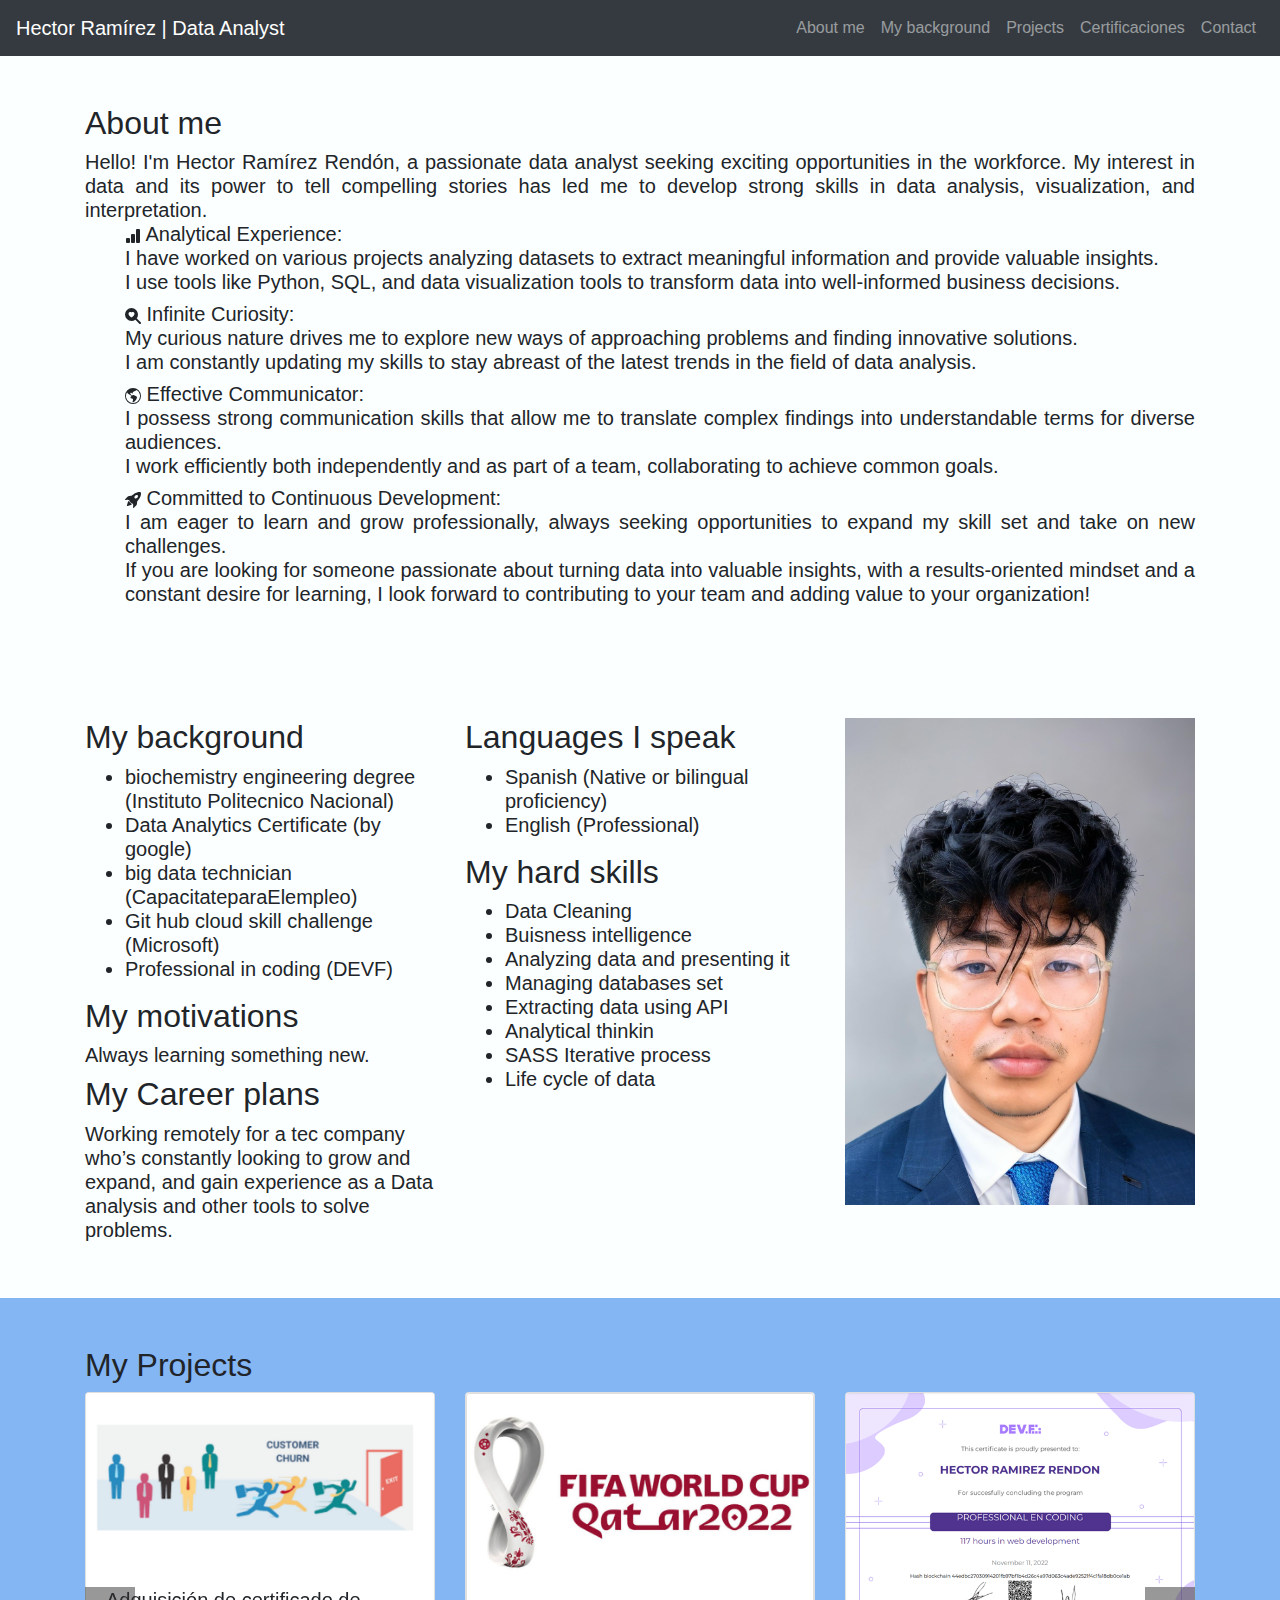
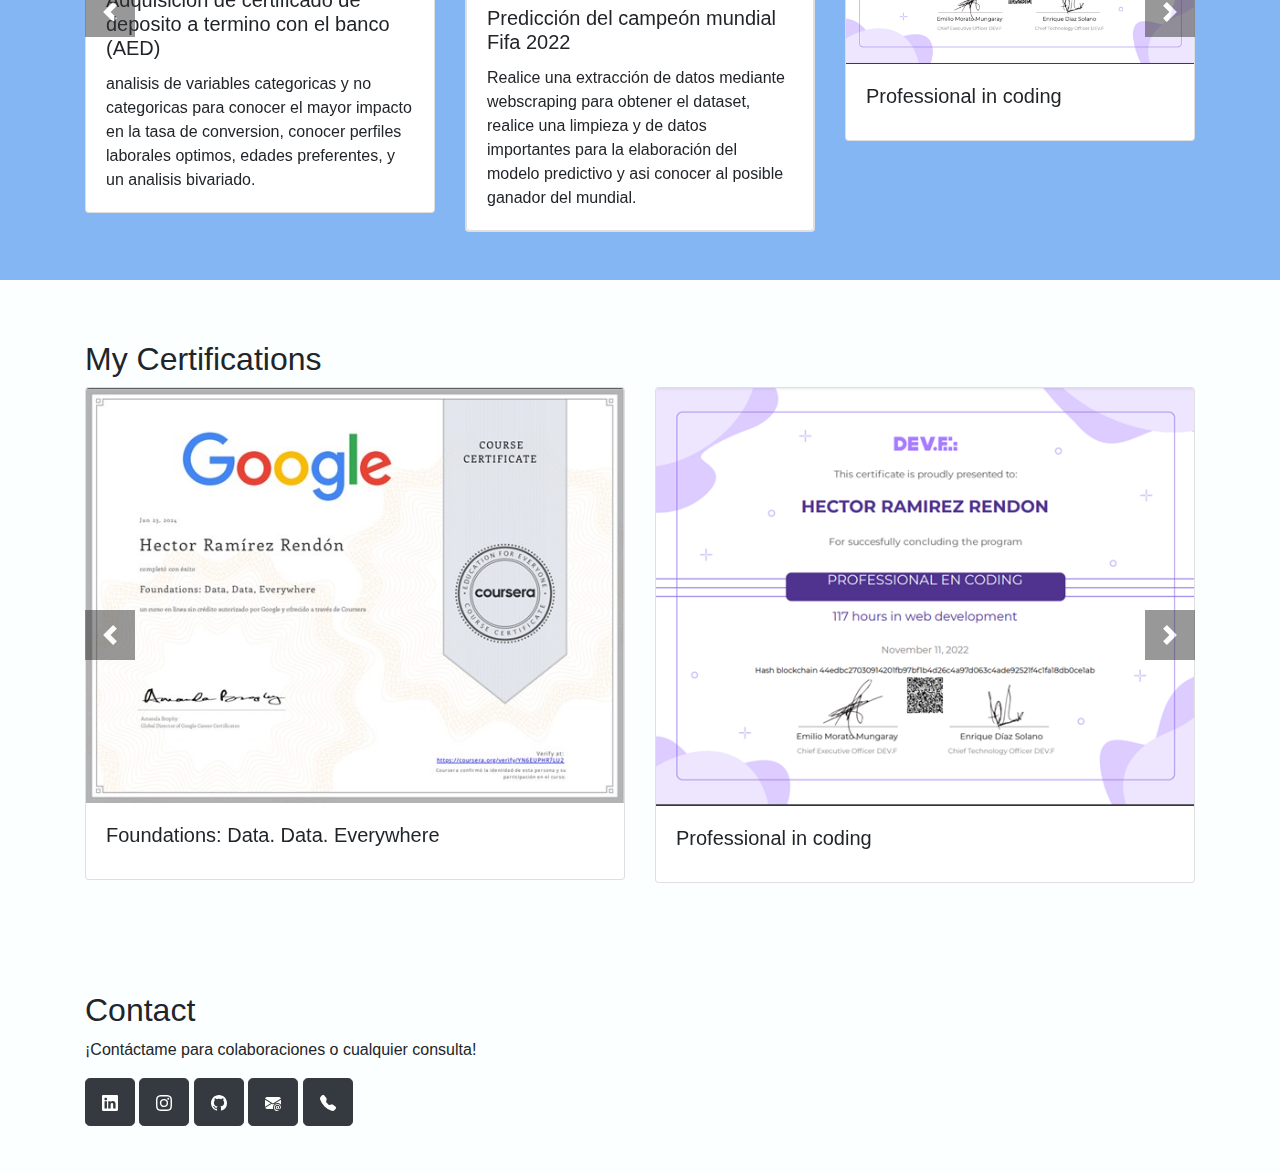
==== commit c3c18f14: "nuevos cambios en about me" ====
--- a/index.html
+++ b/index.html
@@ -10,66 +10,87 @@
 <body>
 
     <!-- Barra de navegación -->
-    <nav class="navbar navbar-expand-lg navbar-dark bg-dark">
-        <a class="navbar-brand" href="#">Hector Ramírez Rendón | Data Analyst</a>
+    <nav class="navbar navbar-expand-lg navbar-dark bg-dark fixed-top">
+        <a class="navbar-brand" href="#">Hector Ramírez | Data Analyst
+        </a>
         <button class="navbar-toggler" type="button" data-toggle="collapse" data-target="#navbarNav" aria-controls="navbarNav" aria-expanded="false" aria-label="Toggle navigation">
             <span class="navbar-toggler-icon"></span>
         </button>
         <div class="collapse navbar-collapse" id="navbarNav">
             <ul class="navbar-nav ml-auto">
                 <li class="nav-item">
+                    <a class="nav-link" href="#about-me">About me</a>
+                </li>
+                <li class="nav-item">
+                    <a class="nav-link" href="#sobre-mi">My background</a>
+                </li>
+                <li class="nav-item">
+                    <a class="nav-link" href="#proyectos">Projects</a>
+                </li>
+                <li class="nav-item">
+                    <a class="nav-link" href="#Certificados">Certificaciones</a>
+                </li>
+                <li class="nav-item">
                     <a class="nav-link" href="#contacto">Contact</a>
                 </li>
-                <li class="nav-item">
-                    <a class="nav-link" href="#sobre-mi">My background</a>
-                </li>
-                <li class="nav-item">
-                    <a class="nav-link" href="#proyectos">Projects</a>
-                </li>
-                <li class="nav-item">
-                    <a class="nav-link" href="#Certificados">Certificaciones</a>
-                </li>
             </ul>
         </div>
     </nav>
+    
+    
 
-    <!-- Sección Contacto -->
-    <section id="contacto" class="py-5">
-        <div class="container">
-            <h2>Contact</h2>
-            <p>¡Contáctame para colaboraciones o cualquier consulta!</p>
-            <!-- Agrega este código dentro del área donde desees mostrar el botón de LinkedIn -->
-            <a href="https://www.linkedin.com/in/hector-ramirezrr/" target="_blank" class="btn btn-dark btn-lg">
-                <svg xmlns="http://www.w3.org/2000/svg" width="16" height="16" fill="currentColor" class="bi bi-linkedin" viewBox="0 0 16 16">
-                    <path d="M0 1.146C0 .513.526 0 1.175 0h13.65C15.474 0 16 .513 16 1.146v13.708c0 .633-.526 1.146-1.175 1.146H1.175C.526 16 0 15.487 0 14.854V1.146zm4.943 12.248V6.169H2.542v7.225h2.401m-1.2-8.212c.837 0 1.358-.554 1.358-1.248-.015-.709-.52-1.248-1.342-1.248-.822 0-1.359.54-1.359 1.248 0 .694.521 1.248 1.327 1.248h.016zm4.908 8.212V9.359c0-.216.016-.432.08-.586.173-.431.568-.878 1.232-.878.869 0 1.216.662 1.216 1.634v3.865h2.401V9.25c0-2.22-1.184-3.252-2.764-3.252-1.274 0-1.845.7-2.165 1.193v.025h-.016a5.54 5.54 0 0 1 .016-.025V6.169h-2.4c.03.678 0 7.225 0 7.225h2.4"/>
-                </svg>
-            </a>
-            <a href="https://www.instagram.com/hector_rendonw/" target="_blank" class="btn btn-dark btn-lg">
-                <svg xmlns="http://www.w3.org/2000/svg" width="16" height="16" fill="currentColor" class="bi bi-instagram" viewBox="0 0 16 16">
-                    <path d="M8 0C5.829 0 5.556.01 4.703.048 3.85.088 3.269.222 2.76.42a3.917 3.917 0 0 0-1.417.923A3.927 3.927 0 0 0 .42 2.76C.222 3.268.087 3.85.048 4.7.01 5.555 0 5.827 0 8.001c0 2.172.01 2.444.048 3.297.04.852.174 1.433.372 1.942.205.526.478.972.923 1.417.444.445.89.719 1.416.923.51.198 1.09.333 1.942.372C5.555 15.99 5.827 16 8 16s2.444-.01 3.298-.048c.851-.04 1.434-.174 1.943-.372a3.916 3.916 0 0 0 1.416-.923c.445-.445.718-.891.923-1.417.197-.509.332-1.09.372-1.942C15.99 10.445 16 10.173 16 8s-.01-2.445-.048-3.299c-.04-.851-.175-1.433-.372-1.941a3.926 3.926 0 0 0-.923-1.417A3.911 3.911 0 0 0 13.24.42c-.51-.198-1.092-.333-1.943-.372C10.443.01 10.172 0 7.998 0h.003zm-.717 1.442h.718c2.136 0 2.389.007 3.232.046.78.035 1.204.166 1.486.275.373.145.64.319.92.599.28.28.453.546.598.92.11.281.24.705.275 1.485.039.843.047 1.096.047 3.231s-.008 2.389-.047 3.232c-.035.78-.166 1.203-.275 1.485a2.47 2.47 0 0 1-.599.919c-.28.28-.546.453-.92.598-.28.11-.704.24-1.485.276-.843.038-1.096.047-3.232.047s-2.39-.009-3.233-.047c-.78-.036-1.203-.166-1.485-.276a2.478 2.478 0 0 1-.92-.598 2.48 2.48 0 0 1-.6-.92c-.109-.281-.24-.705-.275-1.485-.038-.843-.046-1.096-.046-3.233 0-2.136.008-2.388.046-3.231.036-.78.166-1.204.276-1.486.145-.373.319-.64.599-.92.28-.28.546-.453.92-.598.282-.11.705-.24 1.485-.276.738-.034 1.024-.044 2.515-.045v.002zm4.988 1.328a.96.96 0 1 0 0 1.92.96.96 0 0 0 0-1.92zm-4.27 1.122a4.109 4.109 0 1 0 0 8.217 4.109 4.109 0 0 0 0-8.217zm0 1.441a2.667 2.667 0 1 1 0 5.334 2.667 2.667 0 0 1 0-5.334"/>
-                </svg>
-            </a>
-            <a href="https://github.com/Hector-El-Father" target="_blank" class="btn btn-dark btn-lg">
-                <svg xmlns="http://www.w3.org/2000/svg" width="16" height="16" fill="currentColor" class="bi bi-github" viewBox="0 0 16 16">
-                    <path d="M8 0C3.58 0 0 3.58 0 8c0 3.54 2.29 6.53 5.47 7.59.4.07.55-.17.55-.38 0-.19-.01-.82-.01-1.49-2.01.37-2.53-.49-2.69-.94-.09-.23-.48-.94-.82-1.13-.28-.15-.68-.52-.01-.53.63-.01 1.08.58 1.23.82.72 1.21 1.87.87 2.33.66.07-.52.28-.87.51-1.07-1.78-.2-3.64-.89-3.64-3.95 0-.87.31-1.59.82-2.15-.08-.2-.36-1.02.08-2.12 0 0 .67-.21 2.2.82.64-.18 1.32-.27 2-.27.68 0 1.36.09 2 .27 1.53-1.04 2.2-.82 2.2-.82.44 1.1.16 1.92.08 2.12.51.56.82 1.27.82 2.15 0 3.07-1.87 3.75-3.65 3.95.29.25.54.73.54 1.48 0 1.07-.01 1.93-.01 2.2 0 .21.15.46.55.38A8.012 8.012 0 0 0 16 8c0-4.42-3.58-8-8-8"/>
-                </svg>
-            </a>
-            <a href="mailto:ibqrendon.hec@gmail.com" class="btn btn-dark btn-lg">
-                <svg xmlns="http://www.w3.org/2000/svg" width="16" height="16" fill="currentColor" class="bi bi-envelope-at-fill" viewBox="0 0 16 16">
-                    <path d="M2 2A2 2 0 0 0 .05 3.555L8 8.414l7.95-4.859A2 2 0 0 0 14 2zm-2 9.8V4.698l5.803 3.546L0 11.801Zm6.761-2.97-6.57 4.026A2 2 0 0 0 2 14h6.256A4.493 4.493 0 0 1 8 12.5a4.49 4.49 0 0 1 1.606-3.446l-.367-.225L8 9.586l-1.239-.757ZM16 9.671V4.697l-5.803 3.546.338.208A4.482 4.482 0 0 1 12.5 8c1.414 0 2.675.652 3.5 1.671"/>
-                    <path d="M15.834 12.244c0 1.168-.577 2.025-1.587 2.025-.503 0-1.002-.228-1.12-.648h-.043c-.118.416-.543.643-1.015.643-.77 0-1.259-.542-1.259-1.434v-.529c0-.844.481-1.4 1.26-1.4.585 0 .87.333.953.63h.03v-.568h.905v2.19c0 .272.18.42.411.42.315 0 .639-.415.639-1.39v-.118c0-1.277-.95-2.326-2.484-2.326h-.04c-1.582 0-2.64 1.067-2.64 2.724v.157c0 1.867 1.237 2.654 2.57 2.654h.045c.507 0 .935-.07 1.18-.18v.731c-.219.1-.643.175-1.237.175h-.044C10.438 16 9 14.82 9 12.646v-.214C9 10.36 10.421 9 12.485 9h.035c2.12 0 3.314 1.43 3.314 3.034zm-4.04.21v.227c0 .586.227.8.581.8.31 0 .564-.17.564-.743v-.367c0-.516-.275-.708-.572-.708-.346 0-.573.245-.573.791Z"/>
-                </svg>
-            </a>
-            <a href="tel:+527775480225" class="btn btn-dark btn-lg">
-                <svg xmlns="http://www.w3.org/2000/svg" width="16" height="16" fill="currentColor" class="bi bi-telephone-fill" viewBox="0 0 16 16">
-                    <path fill-rule="evenodd" d="M1.885.511a1.745 1.745 0 0 1 2.61.163L6.29 2.98c.329.423.445.974.315 1.494l-.547 2.19a.678.678 0 0 0 .178.643l2.457 2.457a.678.678 0 0 0 .644.178l2.189-.547a1.745 1.745 0 0 1 1.494.315l2.306 1.794c.829.645.905 1.87.163 2.611l-1.034 1.034c-.74.74-1.846 1.065-2.877.702a18.634 18.634 0 0 1-7.01-4.42 18.634 18.634 0 0 1-4.42-7.009c-.362-1.03-.037-2.137.703-2.877L1.885.511z"/>
-                </svg>
-            </a>
-            
-
-        </div>
-    </section>
     <!-- Sección Sobre Mí -->
+    <section id="about-me" class="py-5">
+        <div class="container">
+            <div class="row">
+                <div class="col text-justify">
+                    <h2>About me</h2>
+                    <h5>
+                        Hello! I'm Hector Ramírez Rendón, a passionate data analyst seeking exciting opportunities in the workforce. My interest in data and its power to tell compelling stories has led me to develop strong skills in data analysis, visualization, and interpretation.
+                        <ul>
+                            <h5>
+                                <svg xmlns="http://www.w3.org/2000/svg" width="16" height="16" fill="currentColor" class="bi bi-bar-chart-fill" viewBox="0 0 16 16">
+                                    <path d="M1 11a1 1 0 0 1 1-1h2a1 1 0 0 1 1 1v3a1 1 0 0 1-1 1H2a1 1 0 0 1-1-1zm5-4a1 1 0 0 1 1-1h2a1 1 0 0 1 1 1v7a1 1 0 0 1-1 1H7a1 1 0 0 1-1-1zm5-5a1 1 0 0 1 1-1h2a1 1 0 0 1 1 1v12a1 1 0 0 1-1 1h-2a1 1 0 0 1-1-1z"/>
+                                </svg>
+                                Analytical Experience:<br>
+                                I have worked on various projects analyzing datasets to extract meaningful information and provide valuable insights.
+                                <br> 
+                                I use tools like Python, SQL, and data visualization tools to transform data into well-informed business decisions.
+                            </h5>
+                            <h5>
+                                <svg xmlns="http://www.w3.org/2000/svg" width="16" height="16" fill="currentColor" class="bi bi-search-heart-fill" viewBox="0 0 16 16">
+                                    <path d="M6.5 13a6.47 6.47 0 0 0 3.845-1.258h-.001q.044.06.098.115l3.85 3.85a1 1 0 0 0 1.415-1.414l-3.85-3.85a1 1 0 0 0-.115-.1A6.47 6.47 0 0 0 13 6.5 6.5 6.5 0 0 0 6.5 0a6.5 6.5 0 1 0 0 13m0-8.518c1.664-1.673 5.825 1.254 0 5.018-5.825-3.764-1.664-6.69 0-5.018"/>
+                                </svg>
+                                Infinite Curiosity:<br>
+                                My curious nature drives me to explore new ways of approaching problems and finding innovative solutions.
+                                <br> 
+                                I am constantly updating my skills to stay abreast of the latest trends in the field of data analysis.
+                            </h5>
+                            <h5>
+                                <svg xmlns="http://www.w3.org/2000/svg" width="16" height="16" fill="currentColor" class="bi bi-globe-americas" viewBox="0 0 16 16">
+                                    <path d="M8 0a8 8 0 1 0 0 16A8 8 0 0 0 8 0M2.04 4.326c.325 1.329 2.532 2.54 3.717 3.19.48.263.793.434.743.484q-.121.12-.242.234c-.416.396-.787.749-.758 1.266.035.634.618.824 1.214 1.017.577.188 1.168.38 1.286.983.082.417-.075.988-.22 1.52-.215.782-.406 1.48.22 1.48 1.5-.5 3.798-3.186 4-5 .138-1.243-2-2-3.5-2.5-.478-.16-.755.081-.99.284-.172.15-.322.279-.51.216-.445-.148-2.5-2-1.5-2.5.78-.39.952-.171 1.227.182.078.099.163.208.273.318.609.304.662-.132.723-.633.039-.322.081-.671.277-.867.434-.434 1.265-.791 2.028-1.12.712-.306 1.365-.587 1.579-.88A7 7 0 1 1 2.04 4.327Z"/>
+                                </svg>
+                                Effective Communicator:<br>
+                                I possess strong communication skills that allow me to translate complex findings into understandable terms for diverse audiences.
+                                <br> 
+                                I work efficiently both independently and as part of a team, collaborating to achieve common goals.
+                            </h5>
+                            <h5>
+                                <svg xmlns="http://www.w3.org/2000/svg" width="16" height="16" fill="currentColor" class="bi bi-rocket-takeoff-fill" viewBox="0 0 16 16">
+                                    <path d="M12.17 9.53c2.307-2.592 3.278-4.684 3.641-6.218.21-.887.214-1.58.16-2.065a3.6 3.6 0 0 0-.108-.563 2 2 0 0 0-.078-.23V.453c-.073-.164-.168-.234-.352-.295a2 2 0 0 0-.16-.045 4 4 0 0 0-.57-.093c-.49-.044-1.19-.03-2.08.188-1.536.374-3.618 1.343-6.161 3.604l-2.4.238h-.006a2.55 2.55 0 0 0-1.524.734L.15 7.17a.512.512 0 0 0 .433.868l1.896-.271c.28-.04.592.013.955.132.232.076.437.16.655.248l.203.083c.196.816.66 1.58 1.275 2.195.613.614 1.376 1.08 2.191 1.277l.082.202c.089.218.173.424.249.657.118.363.172.676.132.956l-.271 1.9a.512.512 0 0 0 .867.433l2.382-2.386c.41-.41.668-.949.732-1.526zm.11-3.699c-.797.8-1.93.961-2.528.362-.598-.6-.436-1.733.361-2.532.798-.799 1.93-.96 2.528-.361s.437 1.732-.36 2.531Z"/>
+                                    <path d="M5.205 10.787a7.6 7.6 0 0 0 1.804 1.352c-1.118 1.007-4.929 2.028-5.054 1.903-.126-.127.737-4.189 1.839-5.18.346.69.837 1.35 1.411 1.925"/>
+                                </svg>
+                                Committed to Continuous Development:<br>
+                                I am eager to learn and grow professionally, always seeking opportunities to expand my skill set and take on new challenges.
+                                <br> 
+                                If you are looking for someone passionate about turning data into valuable insights, with a results-oriented mindset and a constant desire for learning, I look forward to contributing to your team and adding value to your organization!
+                            </h5>
+                        </ul>
+                    </h5>
+                </div>
+            </div>
+        </div>
+    </section>
     <section id="sobre-mi" class="py-5">
         <div class="container">
             <div class="row">
@@ -77,9 +98,11 @@
                     <h2>My background</h2>
                     <h5>
                         <ul>
+                            <li>biochemistry engineering degree (Instituto Politecnico Nacional)</li>
                             <li>Data Analytics Certificate (by google)</li>
                             <li>big data technician (CapacitateparaElempleo)</li>
                             <li>Git hub cloud skill challenge (Microsoft)</li>
+                            <li>Professional in coding (DEVF)</li>
                         </ul>
                     </h5>
                     <h2>
@@ -269,28 +292,42 @@
             </div>
         </div>
     </section>
-    
-    <!-- <div class="container">
-        <h2>My Certifications</h2>
-        <div class="row">
-            <div class="col-lg-6">
-                <div class="card">
-                    <img src="./Google course1.jpg" class="card-img-top" alt="Proyecto 1">
-                    <div class="card-body">
-                        <h5 class="card-title">Foundations: Data. Data. Everywhere</h5>
-                    </div>
-                </div>
-            </div>
-            <div class="col-lg-6">
-                <div class="card">
-                    <img src="./devf.png" class="card-img-top" alt="Proyecto 1">
-                    <div class="card-body">
-                        <h5 class="card-title">Professional in coding</h5>
-                    </div>
-                </div>
-            </div>
-        </div>
-    </div> -->
+    <!-- Sección Contacto -->
+    <section id="contacto" class="py-5">
+        <div class="container">
+            <h2>Contact</h2>
+            <p>¡Contáctame para colaboraciones o cualquier consulta!</p>
+            <!-- Agrega este código dentro del área donde desees mostrar el botón de LinkedIn -->
+            <a href="https://www.linkedin.com/in/hector-ramirezrr/" target="_blank" class="btn btn-dark btn-lg">
+                <svg xmlns="http://www.w3.org/2000/svg" width="16" height="16" fill="currentColor" class="bi bi-linkedin" viewBox="0 0 16 16">
+                    <path d="M0 1.146C0 .513.526 0 1.175 0h13.65C15.474 0 16 .513 16 1.146v13.708c0 .633-.526 1.146-1.175 1.146H1.175C.526 16 0 15.487 0 14.854V1.146zm4.943 12.248V6.169H2.542v7.225h2.401m-1.2-8.212c.837 0 1.358-.554 1.358-1.248-.015-.709-.52-1.248-1.342-1.248-.822 0-1.359.54-1.359 1.248 0 .694.521 1.248 1.327 1.248h.016zm4.908 8.212V9.359c0-.216.016-.432.08-.586.173-.431.568-.878 1.232-.878.869 0 1.216.662 1.216 1.634v3.865h2.401V9.25c0-2.22-1.184-3.252-2.764-3.252-1.274 0-1.845.7-2.165 1.193v.025h-.016a5.54 5.54 0 0 1 .016-.025V6.169h-2.4c.03.678 0 7.225 0 7.225h2.4"/>
+                </svg>
+            </a>
+            <a href="https://www.instagram.com/hector_rendonw/" target="_blank" class="btn btn-dark btn-lg">
+                <svg xmlns="http://www.w3.org/2000/svg" width="16" height="16" fill="currentColor" class="bi bi-instagram" viewBox="0 0 16 16">
+                    <path d="M8 0C5.829 0 5.556.01 4.703.048 3.85.088 3.269.222 2.76.42a3.917 3.917 0 0 0-1.417.923A3.927 3.927 0 0 0 .42 2.76C.222 3.268.087 3.85.048 4.7.01 5.555 0 5.827 0 8.001c0 2.172.01 2.444.048 3.297.04.852.174 1.433.372 1.942.205.526.478.972.923 1.417.444.445.89.719 1.416.923.51.198 1.09.333 1.942.372C5.555 15.99 5.827 16 8 16s2.444-.01 3.298-.048c.851-.04 1.434-.174 1.943-.372a3.916 3.916 0 0 0 1.416-.923c.445-.445.718-.891.923-1.417.197-.509.332-1.09.372-1.942C15.99 10.445 16 10.173 16 8s-.01-2.445-.048-3.299c-.04-.851-.175-1.433-.372-1.941a3.926 3.926 0 0 0-.923-1.417A3.911 3.911 0 0 0 13.24.42c-.51-.198-1.092-.333-1.943-.372C10.443.01 10.172 0 7.998 0h.003zm-.717 1.442h.718c2.136 0 2.389.007 3.232.046.78.035 1.204.166 1.486.275.373.145.64.319.92.599.28.28.453.546.598.92.11.281.24.705.275 1.485.039.843.047 1.096.047 3.231s-.008 2.389-.047 3.232c-.035.78-.166 1.203-.275 1.485a2.47 2.47 0 0 1-.599.919c-.28.28-.546.453-.92.598-.28.11-.704.24-1.485.276-.843.038-1.096.047-3.232.047s-2.39-.009-3.233-.047c-.78-.036-1.203-.166-1.485-.276a2.478 2.478 0 0 1-.92-.598 2.48 2.48 0 0 1-.6-.92c-.109-.281-.24-.705-.275-1.485-.038-.843-.046-1.096-.046-3.233 0-2.136.008-2.388.046-3.231.036-.78.166-1.204.276-1.486.145-.373.319-.64.599-.92.28-.28.546-.453.92-.598.282-.11.705-.24 1.485-.276.738-.034 1.024-.044 2.515-.045v.002zm4.988 1.328a.96.96 0 1 0 0 1.92.96.96 0 0 0 0-1.92zm-4.27 1.122a4.109 4.109 0 1 0 0 8.217 4.109 4.109 0 0 0 0-8.217zm0 1.441a2.667 2.667 0 1 1 0 5.334 2.667 2.667 0 0 1 0-5.334"/>
+                </svg>
+            </a>
+            <a href="https://github.com/Hector-El-Father" target="_blank" class="btn btn-dark btn-lg">
+                <svg xmlns="http://www.w3.org/2000/svg" width="16" height="16" fill="currentColor" class="bi bi-github" viewBox="0 0 16 16">
+                    <path d="M8 0C3.58 0 0 3.58 0 8c0 3.54 2.29 6.53 5.47 7.59.4.07.55-.17.55-.38 0-.19-.01-.82-.01-1.49-2.01.37-2.53-.49-2.69-.94-.09-.23-.48-.94-.82-1.13-.28-.15-.68-.52-.01-.53.63-.01 1.08.58 1.23.82.72 1.21 1.87.87 2.33.66.07-.52.28-.87.51-1.07-1.78-.2-3.64-.89-3.64-3.95 0-.87.31-1.59.82-2.15-.08-.2-.36-1.02.08-2.12 0 0 .67-.21 2.2.82.64-.18 1.32-.27 2-.27.68 0 1.36.09 2 .27 1.53-1.04 2.2-.82 2.2-.82.44 1.1.16 1.92.08 2.12.51.56.82 1.27.82 2.15 0 3.07-1.87 3.75-3.65 3.95.29.25.54.73.54 1.48 0 1.07-.01 1.93-.01 2.2 0 .21.15.46.55.38A8.012 8.012 0 0 0 16 8c0-4.42-3.58-8-8-8"/>
+                </svg>
+            </a>
+            <a href="mailto:ibqrendon.hec@gmail.com" class="btn btn-dark btn-lg">
+                <svg xmlns="http://www.w3.org/2000/svg" width="16" height="16" fill="currentColor" class="bi bi-envelope-at-fill" viewBox="0 0 16 16">
+                    <path d="M2 2A2 2 0 0 0 .05 3.555L8 8.414l7.95-4.859A2 2 0 0 0 14 2zm-2 9.8V4.698l5.803 3.546L0 11.801Zm6.761-2.97-6.57 4.026A2 2 0 0 0 2 14h6.256A4.493 4.493 0 0 1 8 12.5a4.49 4.49 0 0 1 1.606-3.446l-.367-.225L8 9.586l-1.239-.757ZM16 9.671V4.697l-5.803 3.546.338.208A4.482 4.482 0 0 1 12.5 8c1.414 0 2.675.652 3.5 1.671"/>
+                    <path d="M15.834 12.244c0 1.168-.577 2.025-1.587 2.025-.503 0-1.002-.228-1.12-.648h-.043c-.118.416-.543.643-1.015.643-.77 0-1.259-.542-1.259-1.434v-.529c0-.844.481-1.4 1.26-1.4.585 0 .87.333.953.63h.03v-.568h.905v2.19c0 .272.18.42.411.42.315 0 .639-.415.639-1.39v-.118c0-1.277-.95-2.326-2.484-2.326h-.04c-1.582 0-2.64 1.067-2.64 2.724v.157c0 1.867 1.237 2.654 2.57 2.654h.045c.507 0 .935-.07 1.18-.18v.731c-.219.1-.643.175-1.237.175h-.044C10.438 16 9 14.82 9 12.646v-.214C9 10.36 10.421 9 12.485 9h.035c2.12 0 3.314 1.43 3.314 3.034zm-4.04.21v.227c0 .586.227.8.581.8.31 0 .564-.17.564-.743v-.367c0-.516-.275-.708-.572-.708-.346 0-.573.245-.573.791Z"/>
+                </svg>
+            </a>
+            <a href="tel:+527775480225" class="btn btn-dark btn-lg">
+                <svg xmlns="http://www.w3.org/2000/svg" width="16" height="16" fill="currentColor" class="bi bi-telephone-fill" viewBox="0 0 16 16">
+                    <path fill-rule="evenodd" d="M1.885.511a1.745 1.745 0 0 1 2.61.163L6.29 2.98c.329.423.445.974.315 1.494l-.547 2.19a.678.678 0 0 0 .178.643l2.457 2.457a.678.678 0 0 0 .644.178l2.189-.547a1.745 1.745 0 0 1 1.494.315l2.306 1.794c.829.645.905 1.87.163 2.611l-1.034 1.034c-.74.74-1.846 1.065-2.877.702a18.634 18.634 0 0 1-7.01-4.42 18.634 18.634 0 0 1-4.42-7.009c-.362-1.03-.037-2.137.703-2.877L1.885.511z"/>
+                </svg>
+            </a>
+            
+
+        </div>
+    </section>
 
     <!-- Scripts de Bootstrap y jQuery (asegúrate de incluir jQuery antes de Bootstrap) -->
     <script src="https://code.jquery.com/jquery-3.3.1.slim.min.js"></script>
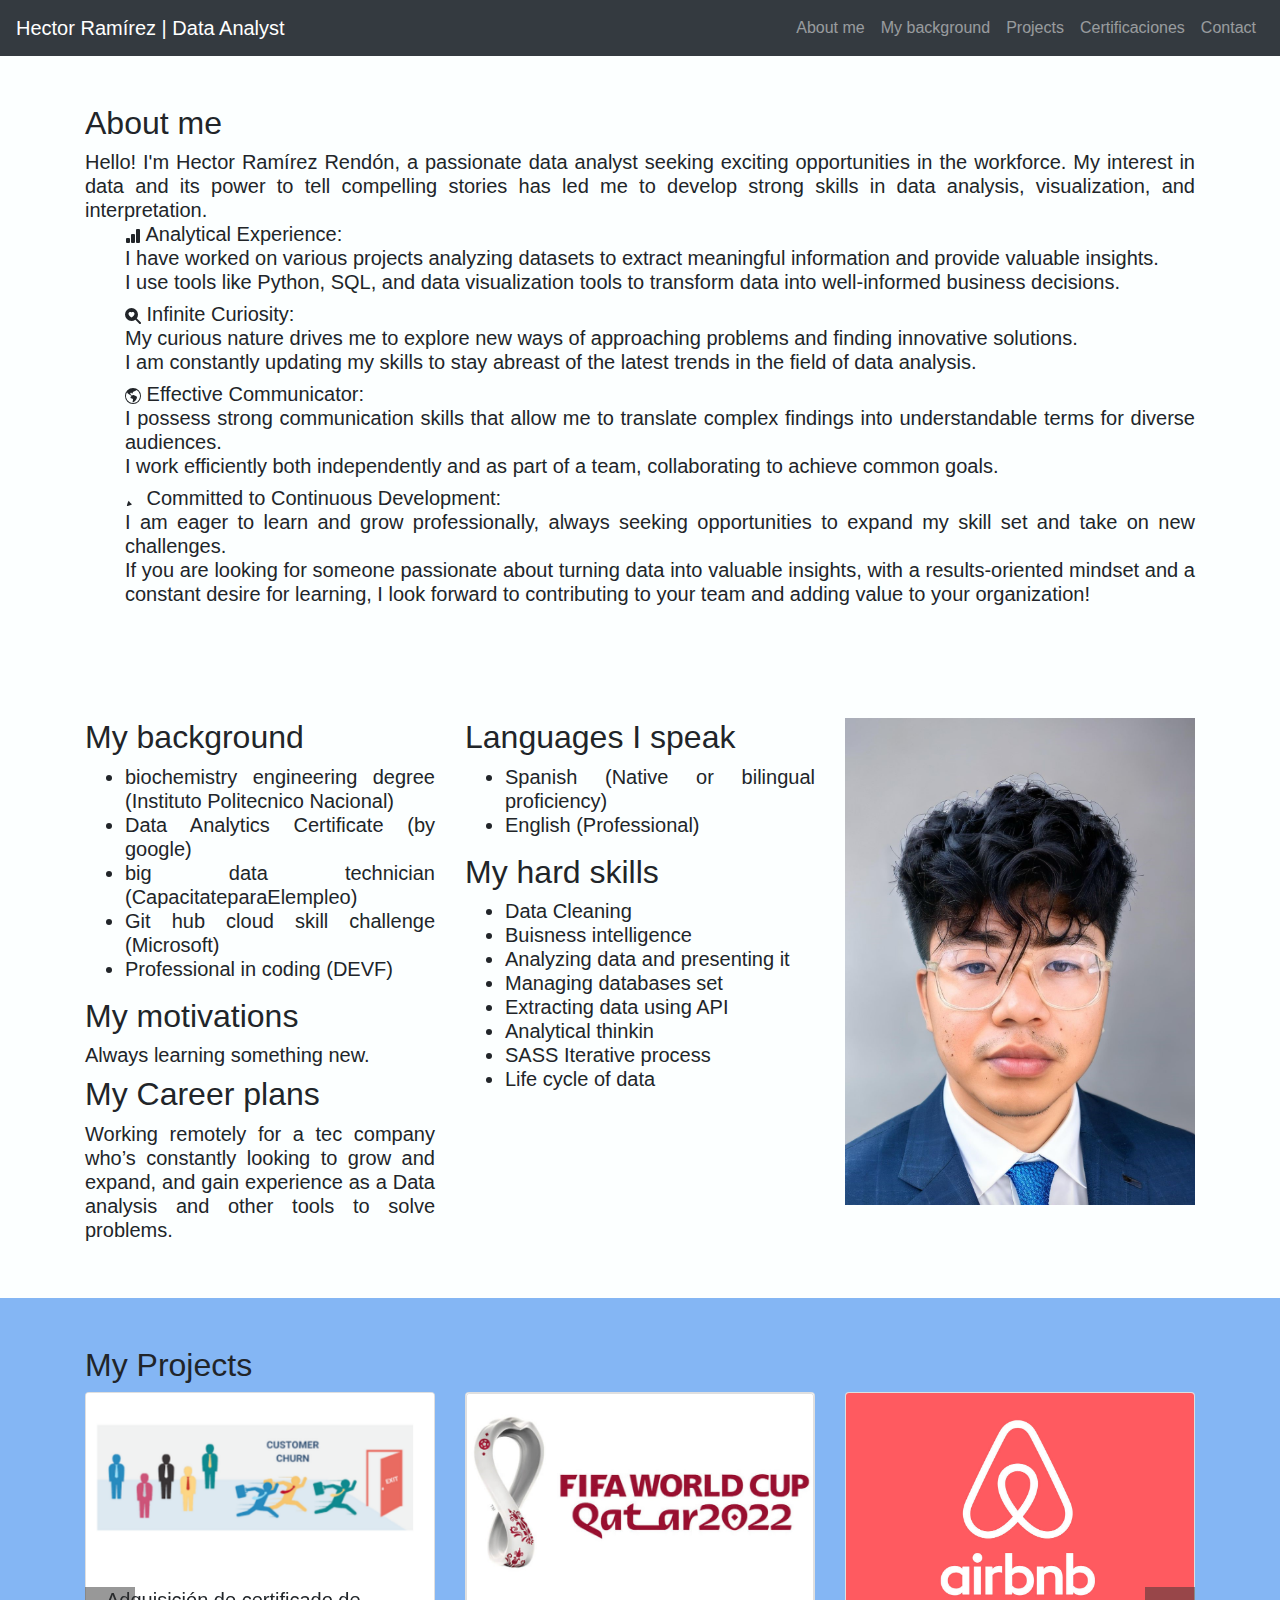
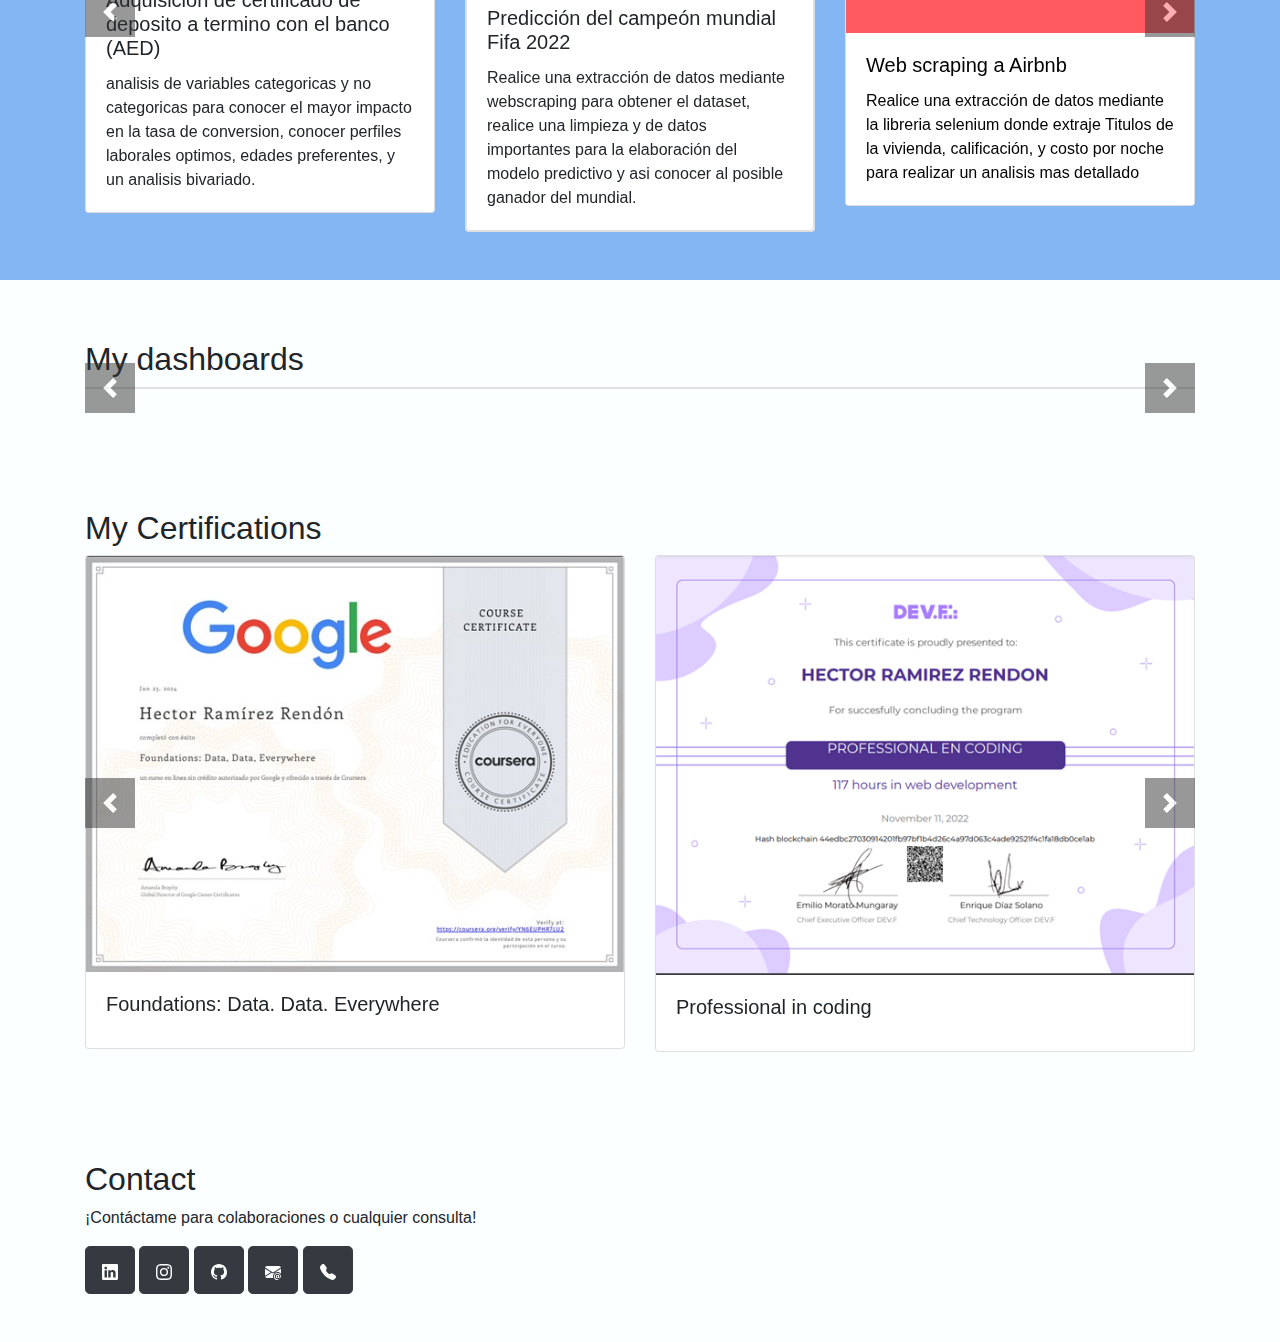
==== commit 77dc4ff1: "tableau y certificacion" ====
--- a/index.html
+++ b/index.html
@@ -77,7 +77,7 @@
                             </h5>
                             <h5>
                                 <svg xmlns="http://www.w3.org/2000/svg" width="16" height="16" fill="currentColor" class="bi bi-rocket-takeoff-fill" viewBox="0 0 16 16">
-                                    <path d="M12.17 9.53c2.307-2.592 3.278-4.684 3.641-6.218.21-.887.214-1.58.16-2.065a3.6 3.6 0 0 0-.108-.563 2 2 0 0 0-.078-.23V.453c-.073-.164-.168-.234-.352-.295a2 2 0 0 0-.16-.045 4 4 0 0 0-.57-.093c-.49-.044-1.19-.03-2.08.188-1.536.374-3.618 1.343-6.161 3.604l-2.4.238h-.006a2.55 2.55 0 0 0-1.524.734L.15 7.17a.512.512 0 0 0 .433.868l1.896-.271c.28-.04.592.013.955.132.232.076.437.16.655.248l.203.083c.196.816.66 1.58 1.275 2.195.613.614 1.376 1.08 2.191 1.277l.082.202c.089.218.173.424.249.657.118.363.172.676.132.956l-.271 1.9a.512.512 0 0 0 .867.433l2.382-2.386c.41-.41.668-.949.732-1.526zm.11-3.699c-.797.8-1.93.961-2.528.362-.598-.6-.436-1.733.361-2.532.798-.799 1.93-.96 2.528-.361s.437 1.732-.36 2.531Z"/>
+                                    <path d c ="M12.17 9.53c2.307-2.592 3.278-4.684 3.641-6.218.21-.887.214-1.58.16-2.065a3.6 3.6 0 0 0-.108-.563 2 2 0 0 0-.078-.23V.453c-.073-.164-.168-.234-.352-.295a2 2 0 0 0-.16-.045 4 4 0 0 0-.57-.093c-.49-.044-1.19-.03-2.08.188-1.536.374-3.618 1.343-6.161 3.604l-2.4.238h-.006a2.55 2.55 0 0 0-1.524.734L.15 7.17a.512.512 0 0 0 .433.868l1.896-.271c.28-.04.592.013.955.132.232.076.437.16.655.248l.203.083c.196.816.66 1.58 1.275 2.195.613.614 1.376 1.08 2.191 1.277l.082.202c.089.218.173.424.249.657.118.363.172.676.132.956l-.271 1.9a.512.512 0 0 0 .867.433l2.382-2.386c.41-.41.668-.949.732-1.526zm.11-3.699c-.797.8-1.93.961-2.528.362-.598-.6-.436-1.733.361-2.532.798-.799 1.93-.96 2.528-.361s.437 1.732-.36 2.531Z"/>
                                     <path d="M5.205 10.787a7.6 7.6 0 0 0 1.804 1.352c-1.118 1.007-4.929 2.028-5.054 1.903-.126-.127.737-4.189 1.839-5.18.346.69.837 1.35 1.411 1.925"/>
                                 </svg>
                                 Committed to Continuous Development:<br>
@@ -93,7 +93,7 @@
     </section>
     <section id="sobre-mi" class="py-5">
         <div class="container">
-            <div class="row">
+            <div class="row text-justify">
                 <div class="col-lg-4">
                     <h2>My background</h2>
                     <h5>
@@ -177,12 +177,18 @@
                                 </div>
                             </div>
                             <div class="col-lg-4">
-                                <div class="card">
-                                    <img src="./devf.png" class="card-img-top" alt="Proyecto 1">
-                                    <div class="card-body">
-                                        <h5 class="card-title">Professional in coding</h5>
-                                    </div>
-                                </div>
+                                <a href="https://github.com/Hector-El-Father/Web_scraping_airbnb/tree/master" target="_blank">
+                                    <div class="card">
+                                        <img src="./web_scrpaing_airbnb.jpg" class="card-img-top" alt="Proyecto 1">
+                                        <div class="card-body">
+                                            <h5 class="card-title">Web scraping a Airbnb</h5>
+                                            <p class="card-text">
+                                                Realice una extracción de datos mediante la libreria selenium donde extraje Titulos de la vivienda, calificación, y costo por noche
+                                                para realizar un analisis mas detallado
+                                            </p>
+                                        </div>
+                                    </div>
+                                </a>
                             </div>
                         </div>
                     </div>
@@ -209,12 +215,14 @@
                                 </div>
                             </div>
                             <div class="col-lg-4">
-                                <div class="card">
-                                    <img src="./devf.png" class="card-img-top" alt="Proyecto 1">
-                                    <div class="card-body">
-                                        <h5 class="card-title">Professional in coding</h5>
-                                    </div>
-                                </div>
+                                <a href="https://github.com/Hector-El-Father" target="_blank">
+                                    <div class="card">
+                                        <img src="./devf.png" class="card-img-top" alt="Proyecto 1">
+                                        <div class="card-body">
+                                            <h5 class="card-title">Professional in coding</h5>
+                                        </div>
+                                    </div>
+                                </a>
                             </div>
                         </div>
                     </div>
@@ -232,49 +240,25 @@
         </div>
         
     </section>
-    <!-- Pie de página -->
-    <section id="Certificados">
-        <div class="container">
-            <h2>My Certifications</h2>
+    <section id="dashboards interactivos">
+        <div class="container">
+            <h2>My dashboards</h2>
             
             <div id="NuevocertCarousel" class="carousel slide" data-ride="carousel">
                 <div class="carousel-inner">
                     <div class="carousel-item active">
                         <div class="row">
-                            <div class="col-lg-6">
-                                <div class="card">
-                                    <img src="./Google course1.jpg" class="card-img-top" alt="Proyecto 1">
-                                    <div class="card-body">
-                                        <h5 class="card-title">Foundations: Data. Data. Everywhere</h5>
-                                    </div>
-                                </div>
-                            </div>
-                            <div class="col-lg-6">
-                                <div class="card">
-                                    <img src="./devf.png" class="card-img-top" alt="Proyecto 1">
-                                    <div class="card-body">
-                                        <h5 class="card-title">Professional in coding</h5>
-                                    </div>
+                            <div class="col-lg">
+                                <div class="card">
+                                    <div class='tableauPlaceholder' id='viz1708706976758' style='position: relative'><noscript><a href='#'><img alt='Dashboard 2 ' src='https:&#47;&#47;public.tableau.com&#47;static&#47;images&#47;pr&#47;premiosnobel&#47;Dashboard2&#47;1_rss.png' style='border: none' /></a></noscript><object class='tableauViz'  style='display:none;'><param name='host_url' value='https%3A%2F%2Fpublic.tableau.com%2F' /> <param name='embed_code_version' value='3' /> <param name='site_root' value='' /><param name='name' value='premiosnobel&#47;Dashboard2' /><param name='tabs' value='no' /><param name='toolbar' value='yes' /><param name='static_image' value='https:&#47;&#47;public.tableau.com&#47;static&#47;images&#47;pr&#47;premiosnobel&#47;Dashboard2&#47;1.png' /> <param name='animate_transition' value='yes' /><param name='display_static_image' value='yes' /><param name='display_spinner' value='yes' /><param name='display_overlay' value='yes' /><param name='display_count' value='yes' /><param name='language' value='es-ES' /><param name='filter' value='publish=yes' /></object></div>                <script type='text/javascript'>                    var divElement = document.getElementById('viz1708706976758');                    var vizElement = divElement.getElementsByTagName('object')[0];                    if ( divElement.offsetWidth > 800 ) { vizElement.style.width='1000px';vizElement.style.height='827px';} else if ( divElement.offsetWidth > 500 ) { vizElement.style.width='1000px';vizElement.style.height='827px';} else { vizElement.style.width='100%';vizElement.style.height='1177px';}                     var scriptElement = document.createElement('script');                    scriptElement.src = 'https://public.tableau.com/javascripts/api/viz_v1.js';                    vizElement.parentNode.insertBefore(scriptElement, vizElement);                </script>
                                 </div>
                             </div>
                         </div>
                     </div>
                     <div class="carousel-item">
                         <div class="row">
-                            <div class="col-lg-6">
-                                <div class="card">
-                                    <img src="./qatar_2022.jpg" class="card-img-top" alt="Proyecto 1">
-                                    <div class="card-body">
-                                        <h5 class="card-title">Foundations: Data. Data. Everywhere</h5>
-                                    </div>
-                                </div>
-                            </div>
-                            <div class="col-lg-6">
-                                <div class="card">
-                                    <img src="./devf.png" class="card-img-top" alt="Proyecto 1">
-                                    <div class="card-body">
-                                        <h5 class="card-title">Professional in coding</h5>
-                                    </div>
+                            <div class="col-lg">
+                                <div class="card">
                                 </div>
                             </div>
                         </div>
@@ -286,6 +270,66 @@
                     <span class="sr-only">Previous</span>
                 </a>
                 <a class="carousel-control-next" href="#NuevocertCarousel" role="button" data-slide="next" style="color: black;">
+                    <span class="carousel-control-next-icon" aria-hidden="true"></span>
+                    <span class="sr-only">Next</span>
+                </a>
+            </div>
+        </div>
+    </section>
+    <!-- Pie de página -->
+    <section id="Certificados">
+        <div class="container">
+            <h2>My Certifications</h2>
+            
+            <div id="NuevocertCarousel2" class="carousel slide" data-ride="carousel">
+                <div class="carousel-inner">
+                    <div class="carousel-item active">
+                        <div class="row">
+                            <div class="col-lg-6">
+                                <div class="card">
+                                    <img src="./Google course1.jpg" class="card-img-top" alt="Proyecto 1">
+                                    <div class="card-body">
+                                        <h5 class="card-title">Foundations: Data. Data. Everywhere</h5>
+                                    </div>
+                                </div>
+                            </div>
+                            <div class="col-lg-6">
+                                <div class="card">
+                                    <img src="./devf.png" class="card-img-top" alt="Proyecto 1">
+                                    <div class="card-body">
+                                        <h5 class="card-title">Professional in coding</h5>
+                                    </div>
+                                </div>
+                            </div>
+                        </div>
+                    </div>
+                    <div class="carousel-item">
+                        <div class="row">
+                            <div class="col-lg-6">
+                                <div class="card">
+                                    <img src="./CERTIFICATE_LANDING_PAGE~JA3XR4244X7S.jpeg" class="card-img-top" alt="Proyecto 1">
+                                    <div class="card-body">
+                                        <h5 class="card-title">Business Analtics with Excel: Elementary to Advanced</h5>
+                                    </div>
+                                </div>
+                            </div>
+                            <div class="col-lg-6">
+                                <div class="card">
+                                    <img src="./devf.png" class="card-img-top" alt="Proyecto 1">
+                                    <div class="card-body">
+                                        <h5 class="card-title">Professional in coding</h5>
+                                    </div>
+                                </div>
+                            </div>
+                        </div>
+                    </div>
+                    <!-- Agrega más items según sea necesario -->
+                </div>
+                <a class="carousel-control-prev" href="#NuevocertCarousel2" role="button" data-slide="prev" style="color: black;">
+                    <span class="carousel-control-prev-icon" aria-hidden="true"></span>
+                    <span class="sr-only">Previous</span>
+                </a>
+                <a class="carousel-control-next" href="#NuevocertCarousel2" role="button" data-slide="next" style="color: black;">
                     <span class="carousel-control-next-icon" aria-hidden="true"></span>
                     <span class="sr-only">Next</span>
                 </a>
--- a/style.css
+++ b/style.css
@@ -32,3 +32,6 @@
     font-size: 30px; /* Tamaño del texto al pasar el ratón por encima */
     opacity: 0.9; /* Opacidad al pasar el ratón por encima */
 }
+a{
+    color: black;
+}
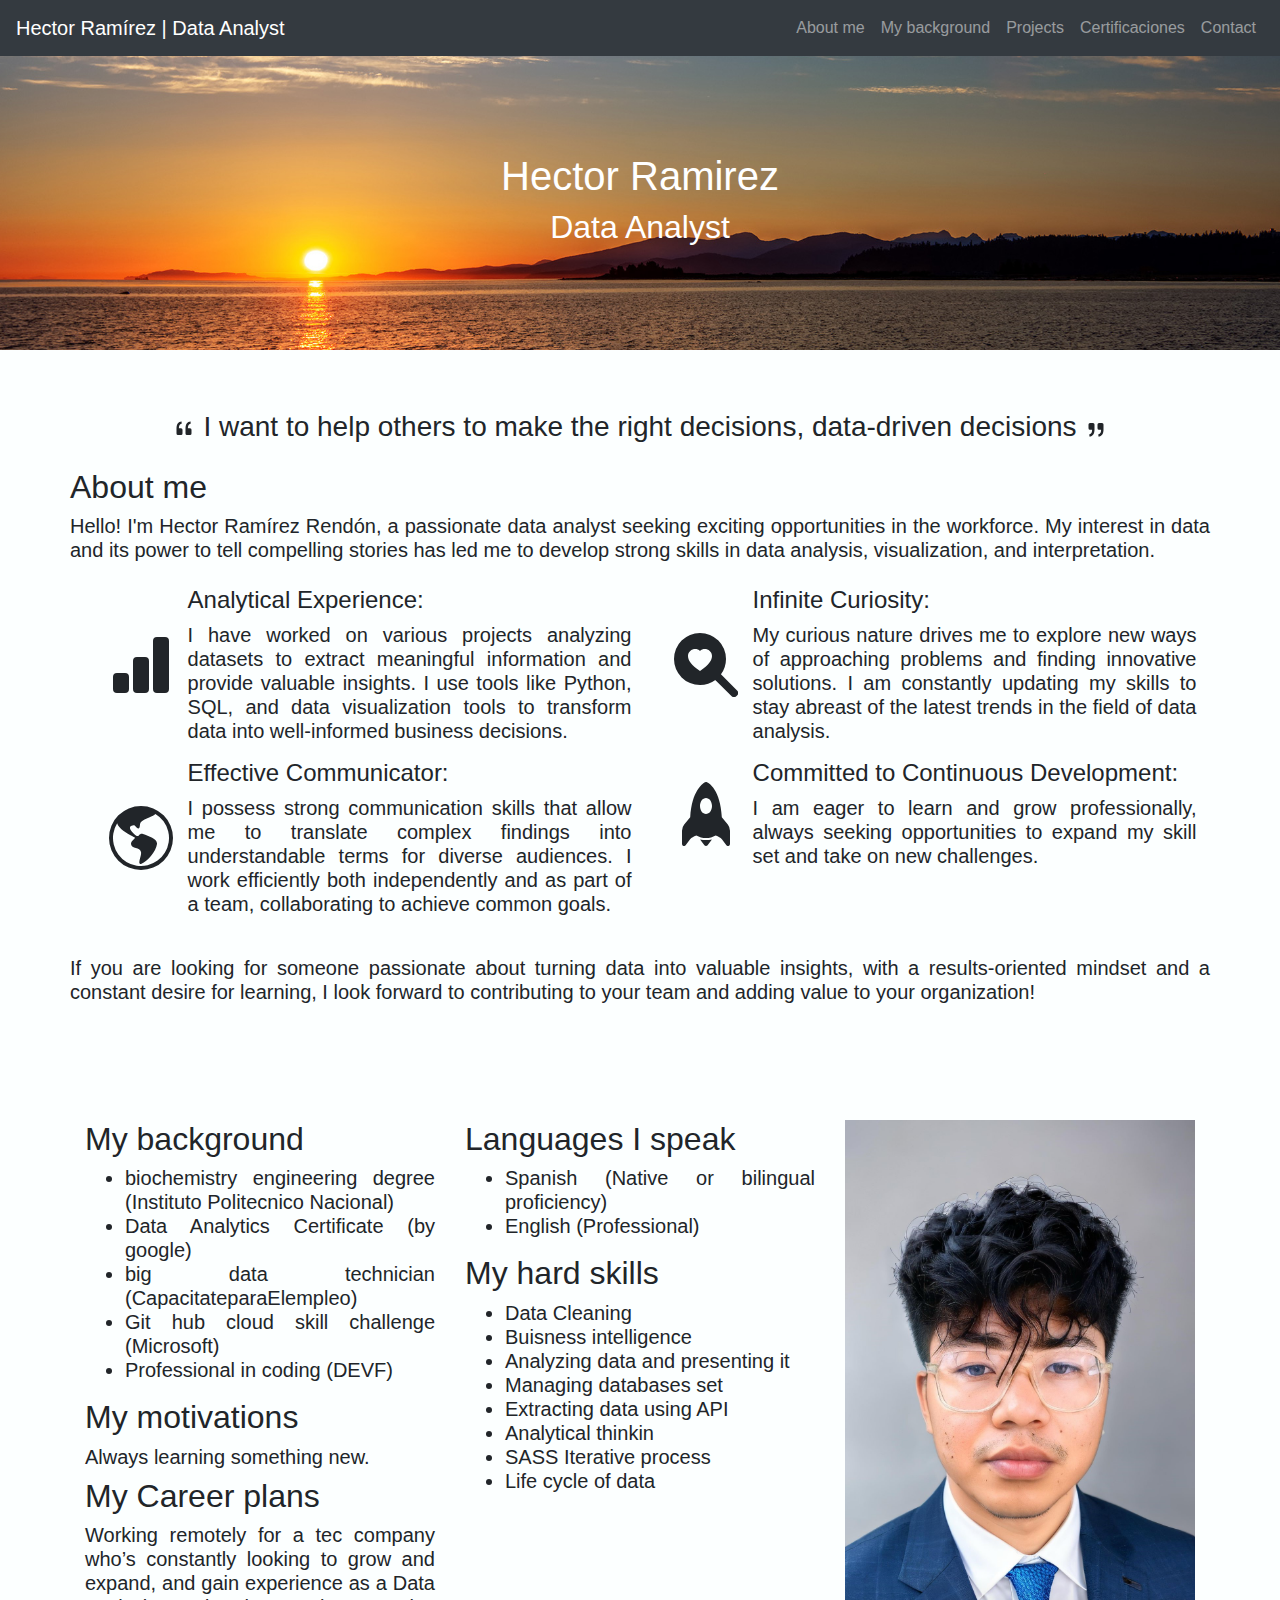
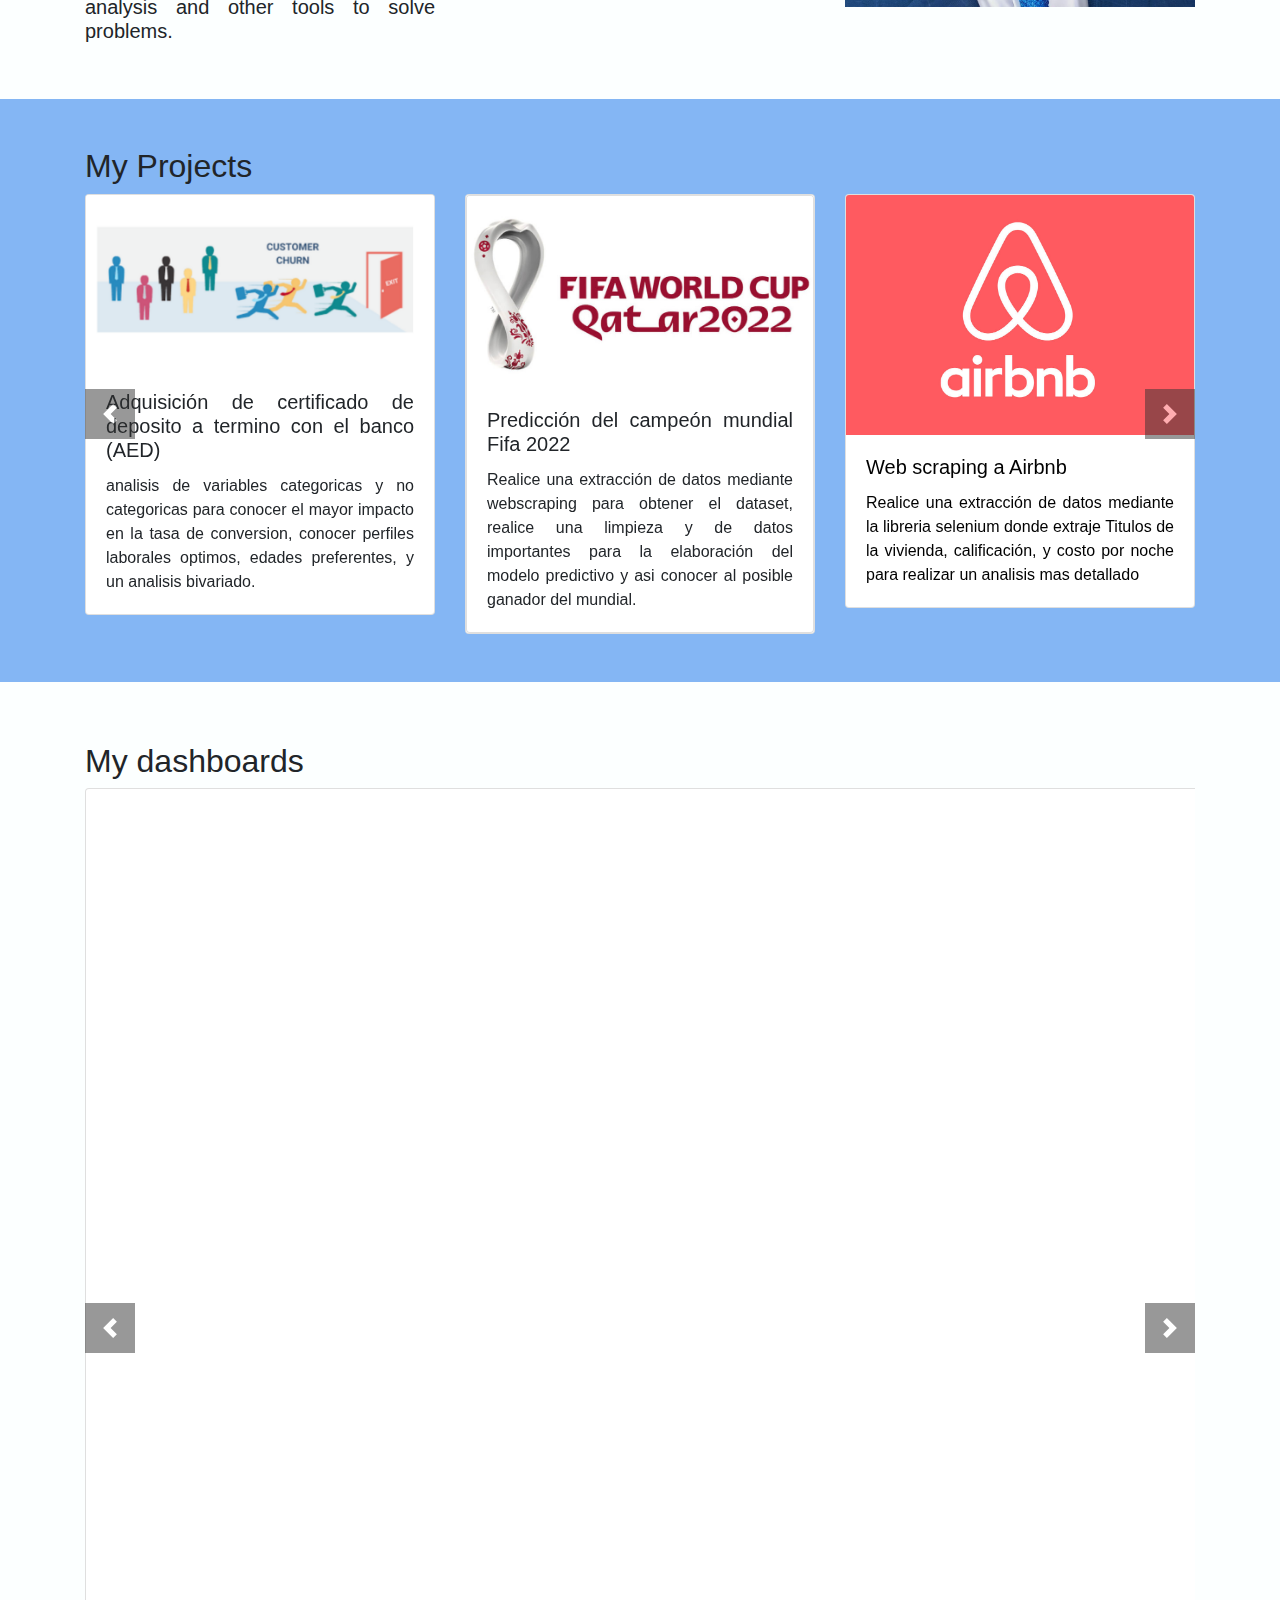
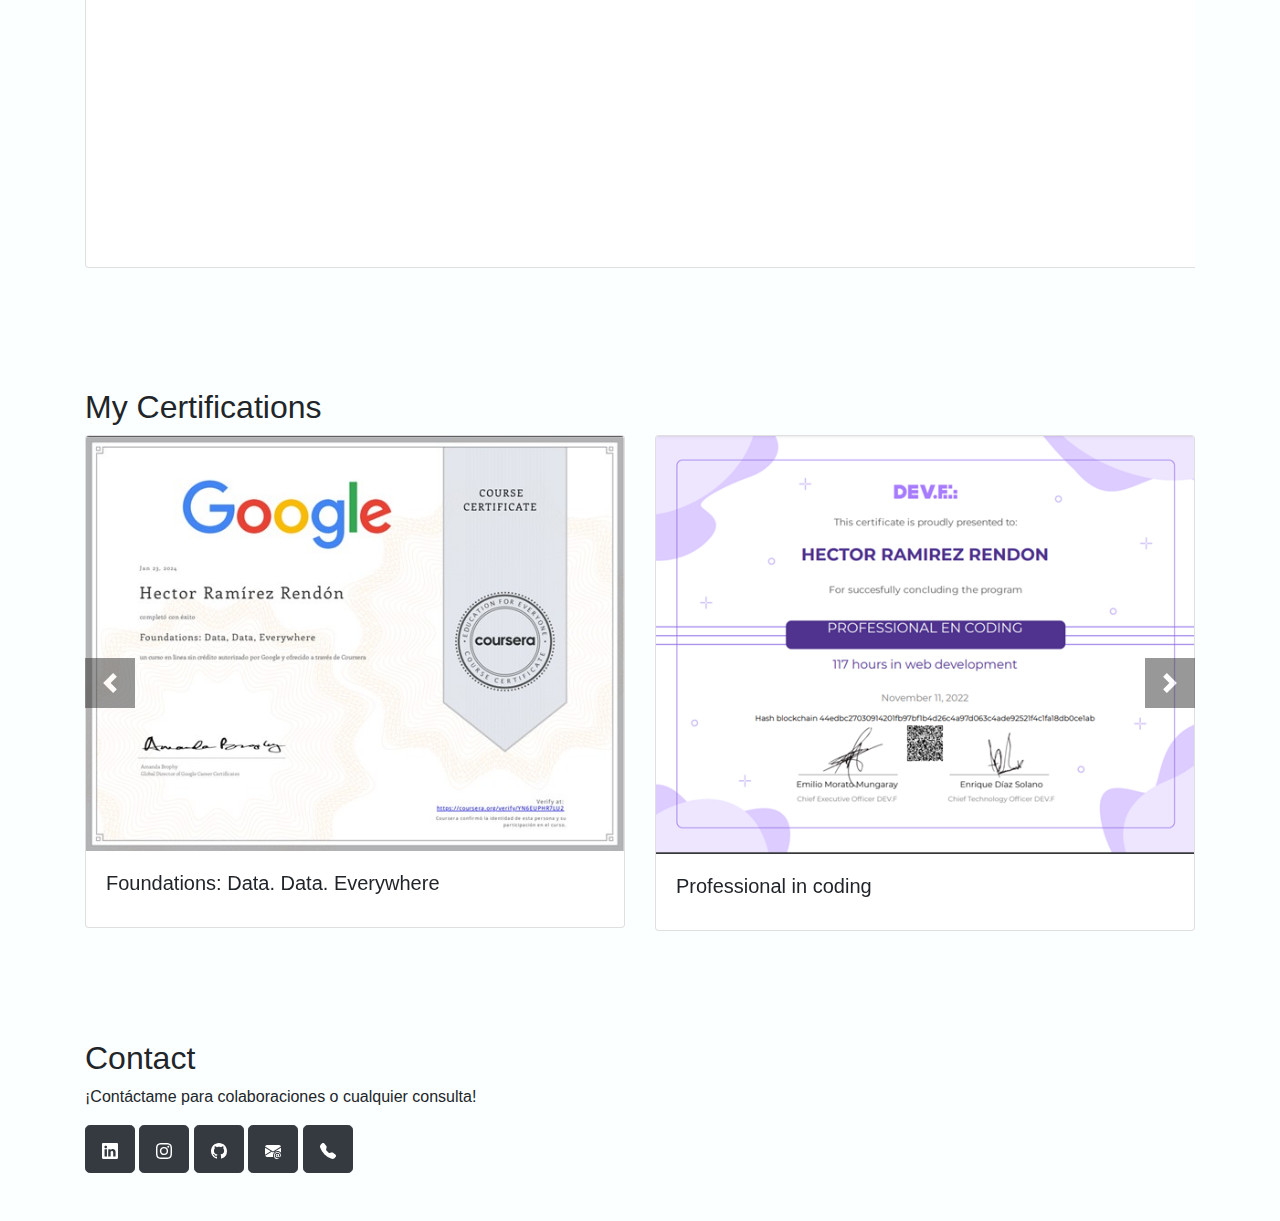
==== commit c057ea14: "cambio en el formato" ====
--- a/index.html
+++ b/index.html
@@ -8,7 +8,6 @@
     <link rel="stylesheet" href="style.css">
 </head>
 <body>
-
     <!-- Barra de navegación -->
     <nav class="navbar navbar-expand-lg navbar-dark bg-dark fixed-top">
         <a class="navbar-brand" href="#">Hector Ramírez | Data Analyst
@@ -35,57 +34,102 @@
                 </li>
             </ul>
         </div>
-    </nav>
+    </nav> 
+    <div class="container-fluid p-0 text-center">
+        <div class="row" id="fondo">
+            <div class="col m-5 p-5 border-5">
+                <h1>Hector Ramirez</h1>
+                <h2>Data Analyst</h2>
+            </div>
+        </div>
+    </div>
     
-    
-
     <!-- Sección Sobre Mí -->
-    <section id="about-me" class="py-5">
+    <section id="about-me" class="m-0">
         <div class="container">
             <div class="row">
-                <div class="col text-justify">
+                <blockquote class="container text-center">
+                    <h3>
+                        <svg xmlns="http://www.w3.org/2000/svg" width="24" height="24" fill="currentColor" class="bi bi-quote" viewBox="0 0 16 16" style="vertical-align: middle;">
+                            <path d="M12 12a1 1 0 0 0 1-1V8.558a1 1 0 0 0-1-1h-1.388q0-.527.062-1.054.093-.558.31-.992t.559-.683q.34-.279.868-.279V3q-.868 0-1.52.372a3.3 3.3 0 0 0-1.085.992 4.9 4.9 0 0 0-.62 1.458A7.7 7.7 0 0 0 9 7.558V11a1 1 0 0 0 1 1zm-6 0a1 1 0 0 0 1-1V8.558a1 1 0 0 0-1-1H4.612q0-.527.062-1.054.094-.558.31-.992.217-.434.559-.683.34-.279.868-.279V3q-.868 0-1.52.372a3.3 3.3 0 0 0-1.085.992 4.9 4.9 0 0 0-.62 1.458A7.7 7.7 0 0 0 3 7.558V11a1 1 0 0 0 1 1z"/>
+                        </svg>
+                        I want to help others to make the right decisions, data-driven decisions 
+                        <svg xmlns="http://www.w3.org/2000/svg" width="24" height="24" fill="currentColor" class="bi bi-quote" viewBox="0 0 16 16" style="vertical-align: middle; transform: rotate(180deg);">
+                            <path d="M12 12a1 1 0 0 0 1-1V8.558a1 1 0 0 0-1-1h-1.388q0-.527.062-1.054.093-.558.31-.992t.559-.683q.34-.279.868-.279V3q-.868 0-1.52.372a3.3 3.3 0 0 0-1.085.992 4.9 4.9 0 0 0-.62 1.458A7.7 7.7 0 0 0 9 7.558V11a1 1 0 0 0 1 1zm-6 0a1 1 0 0 0 1-1V8.558a1 1 0 0 0-1-1H4.612q0-.527.062-1.054.094-.558.31-.992.217-.434.559-.683.34-.279.868-.279V3q-.868 0-1.52.372a3.3 3.3 0 0 0-1.085.992 4.9 4.9 0 0 0-.62 1.458A7.7 7.7 0 0 0 3 7.558V11a1 1 0 0 0 1 1z"/>
+                        </svg>
+                    </h3>
+                </blockquote>
                     <h2>About me</h2>
                     <h5>
                         Hello! I'm Hector Ramírez Rendón, a passionate data analyst seeking exciting opportunities in the workforce. My interest in data and its power to tell compelling stories has led me to develop strong skills in data analysis, visualization, and interpretation.
-                        <ul>
-                            <h5>
-                                <svg xmlns="http://www.w3.org/2000/svg" width="16" height="16" fill="currentColor" class="bi bi-bar-chart-fill" viewBox="0 0 16 16">
-                                    <path d="M1 11a1 1 0 0 1 1-1h2a1 1 0 0 1 1 1v3a1 1 0 0 1-1 1H2a1 1 0 0 1-1-1zm5-4a1 1 0 0 1 1-1h2a1 1 0 0 1 1 1v7a1 1 0 0 1-1 1H7a1 1 0 0 1-1-1zm5-5a1 1 0 0 1 1-1h2a1 1 0 0 1 1 1v12a1 1 0 0 1-1 1h-2a1 1 0 0 1-1-1z"/>
-                                </svg>
-                                Analytical Experience:<br>
-                                I have worked on various projects analyzing datasets to extract meaningful information and provide valuable insights.
-                                <br> 
-                                I use tools like Python, SQL, and data visualization tools to transform data into well-informed business decisions.
-                            </h5>
-                            <h5>
-                                <svg xmlns="http://www.w3.org/2000/svg" width="16" height="16" fill="currentColor" class="bi bi-search-heart-fill" viewBox="0 0 16 16">
-                                    <path d="M6.5 13a6.47 6.47 0 0 0 3.845-1.258h-.001q.044.06.098.115l3.85 3.85a1 1 0 0 0 1.415-1.414l-3.85-3.85a1 1 0 0 0-.115-.1A6.47 6.47 0 0 0 13 6.5 6.5 6.5 0 0 0 6.5 0a6.5 6.5 0 1 0 0 13m0-8.518c1.664-1.673 5.825 1.254 0 5.018-5.825-3.764-1.664-6.69 0-5.018"/>
-                                </svg>
-                                Infinite Curiosity:<br>
-                                My curious nature drives me to explore new ways of approaching problems and finding innovative solutions.
-                                <br> 
-                                I am constantly updating my skills to stay abreast of the latest trends in the field of data analysis.
-                            </h5>
-                            <h5>
-                                <svg xmlns="http://www.w3.org/2000/svg" width="16" height="16" fill="currentColor" class="bi bi-globe-americas" viewBox="0 0 16 16">
-                                    <path d="M8 0a8 8 0 1 0 0 16A8 8 0 0 0 8 0M2.04 4.326c.325 1.329 2.532 2.54 3.717 3.19.48.263.793.434.743.484q-.121.12-.242.234c-.416.396-.787.749-.758 1.266.035.634.618.824 1.214 1.017.577.188 1.168.38 1.286.983.082.417-.075.988-.22 1.52-.215.782-.406 1.48.22 1.48 1.5-.5 3.798-3.186 4-5 .138-1.243-2-2-3.5-2.5-.478-.16-.755.081-.99.284-.172.15-.322.279-.51.216-.445-.148-2.5-2-1.5-2.5.78-.39.952-.171 1.227.182.078.099.163.208.273.318.609.304.662-.132.723-.633.039-.322.081-.671.277-.867.434-.434 1.265-.791 2.028-1.12.712-.306 1.365-.587 1.579-.88A7 7 0 1 1 2.04 4.327Z"/>
-                                </svg>
-                                Effective Communicator:<br>
-                                I possess strong communication skills that allow me to translate complex findings into understandable terms for diverse audiences.
-                                <br> 
-                                I work efficiently both independently and as part of a team, collaborating to achieve common goals.
-                            </h5>
-                            <h5>
-                                <svg xmlns="http://www.w3.org/2000/svg" width="16" height="16" fill="currentColor" class="bi bi-rocket-takeoff-fill" viewBox="0 0 16 16">
-                                    <path d c ="M12.17 9.53c2.307-2.592 3.278-4.684 3.641-6.218.21-.887.214-1.58.16-2.065a3.6 3.6 0 0 0-.108-.563 2 2 0 0 0-.078-.23V.453c-.073-.164-.168-.234-.352-.295a2 2 0 0 0-.16-.045 4 4 0 0 0-.57-.093c-.49-.044-1.19-.03-2.08.188-1.536.374-3.618 1.343-6.161 3.604l-2.4.238h-.006a2.55 2.55 0 0 0-1.524.734L.15 7.17a.512.512 0 0 0 .433.868l1.896-.271c.28-.04.592.013.955.132.232.076.437.16.655.248l.203.083c.196.816.66 1.58 1.275 2.195.613.614 1.376 1.08 2.191 1.277l.082.202c.089.218.173.424.249.657.118.363.172.676.132.956l-.271 1.9a.512.512 0 0 0 .867.433l2.382-2.386c.41-.41.668-.949.732-1.526zm.11-3.699c-.797.8-1.93.961-2.528.362-.598-.6-.436-1.733.361-2.532.798-.799 1.93-.96 2.528-.361s.437 1.732-.36 2.531Z"/>
-                                    <path d="M5.205 10.787a7.6 7.6 0 0 0 1.804 1.352c-1.118 1.007-4.929 2.028-5.054 1.903-.126-.127.737-4.189 1.839-5.18.346.69.837 1.35 1.411 1.925"/>
-                                </svg>
-                                Committed to Continuous Development:<br>
-                                I am eager to learn and grow professionally, always seeking opportunities to expand my skill set and take on new challenges.
-                                <br> 
-                                If you are looking for someone passionate about turning data into valuable insights, with a results-oriented mindset and a constant desire for learning, I look forward to contributing to your team and adding value to your organization!
-                            </h5>
+                        <ul class="row">
+                            <div class="col-md-6 p-3">
+                                <div class="d-flex align-items-center justify-content-center p-2">
+                                    <div class="col m-0 p-0">
+                                            <svg xmlns="http://www.w3.org/2000/svg" width="4rem" height="4rem" fill="currentColor" class="bi bi-bar-chart-fill" viewBox="0 0 16 16">
+                                                <path d="M1 11a1 1 0 0 1 1-1h2a1 1 0 0 1 1 1v3a1 1 0 0 1-1 1H2a1 1 0 0 1-1-1zm5-4a1 1 0 0 1 1-1h2a1 1 0 0 1 1 1v7a1 1 0 0 1-1 1H7a1 1 0 0 1-1-1zm5-5a1 1 0 0 1 1-1h2a1 1 0 0 1 1 1v12a1 1 0 0 1-1 1h-2a1 1 0 0 1-1-1z"/>
+                                            </svg>
+                                    </div>
+                                    <div class="col-11">
+                                        <h4>
+                                            Analytical Experience:
+                                        </h4>
+                                        <a>
+                                            I have worked on various projects analyzing datasets to extract meaningful information and provide valuable insights. I use tools like Python, SQL, and data visualization tools to transform data into well-informed business decisions.
+                                        </a>
+                                    </div>
+                                </div>
+                                <div class="d-flex align-items-center justify-content-center p-2">
+                                    <div class="col m-0 p-0">
+                                        <svg xmlns="http://www.w3.org/2000/svg" width="4rem" height="4rem" fill="currentColor" class="bi bi-globe-americas" viewBox="0 0 16 16">
+                                            <path d="M8 0a8 8 0 1 0 0 16A8 8 0 0 0 8 0M2.04 4.326c.325 1.329 2.532 2.54 3.717 3.19.48.263.793.434.743.484q-.121.12-.242.234c-.416.396-.787.749-.758 1.266.035.634.618.824 1.214 1.017.577.188 1.168.38 1.286.983.082.417-.075.988-.22 1.52-.215.782-.406 1.48.22 1.48 1.5-.5 3.798-3.186 4-5 .138-1.243-2-2-3.5-2.5-.478-.16-.755.081-.99.284-.172.15-.322.279-.51.216-.445-.148-2.5-2-1.5-2.5.78-.39.952-.171 1.227.182.078.099.163.208.273.318.609.304.662-.132.723-.633.039-.322.081-.671.277-.867.434-.434 1.265-.791 2.028-1.12.712-.306 1.365-.587 1.579-.88A7 7 0 1 1 2.04 4.327Z"/>
+                                        </svg>
+                                    </div>
+                                    <div class="col-11">
+                                        <h4>
+                                            Effective Communicator:
+                                        </h4>
+                                        <a>
+                                            I possess strong communication skills that allow me to translate complex findings into understandable terms for diverse audiences. I work efficiently both independently and as part of a team, collaborating to achieve common goals.
+                                        </a>
+                                    </div>
+                                </div>
+                            </div>
+                            <div class="col-md-6 p-3">
+                                <div class="d-flex align-items-center justify-content-center p-2">
+                                    <div class="col m-0 p-0">
+                                        <svg xmlns="http://www.w3.org/2000/svg" width="4rem" height="4rem" fill="currentColor" class="bi bi-search-heart-fill" viewBox="0 0 16 16">
+                                            <path d="M6.5 13a6.47 6.47 0 0 0 3.845-1.258h-.001q.044.06.098.115l3.85 3.85a1 1 0 0 0 1.415-1.414l-3.85-3.85a1 1 0 0 0-.115-.1A6.47 6.47 0 0 0 13 6.5 6.5 6.5 0 0 0 6.5 0a6.5 6.5 0 1 0 0 13m0-8.518c1.664-1.673 5.825 1.254 0 5.018-5.825-3.764-1.664-6.69 0-5.018"/>
+                                        </svg>
+                                    </div>
+                                    <div class="col-11">
+                                        <h4>
+                                            Infinite Curiosity:
+                                        </h4>
+                                        <a>
+                                            My curious nature drives me to explore new ways of approaching problems and finding innovative solutions. I am constantly updating my skills to stay abreast of the latest trends in the field of data analysis.
+                                        </a>
+                                    </div>
+                                </div>
+                                <div class="d-flex align-items-center justify-content-center p-2">
+                                    <div class="col m-0 p-0">
+                                        <svg xmlns="http://www.w3.org/2000/svg" width="4rem" height="4rem" fill="currentColor" class="bi bi-rocket-fill" viewBox="0 0 16 16">
+                                            <path d="M10.175 1.991c.81 1.312 1.583 3.43 1.778 6.819l1.5 1.83A2.5 2.5 0 0 1 14 12.202V15.5a.5.5 0 0 1-.9.3l-1.125-1.5c-.166-.222-.42-.4-.752-.57-.214-.108-.414-.192-.627-.282l-.196-.083C9.7 13.793 8.85 14 8 14s-1.7-.207-2.4-.635q-.101.044-.198.084c-.211.089-.411.173-.625.281-.332.17-.586.348-.752.57L2.9 15.8a.5.5 0 0 1-.9-.3v-3.298a2.5 2.5 0 0 1 .548-1.562l.004-.005L4.049 8.81c.197-3.323.969-5.434 1.774-6.756.466-.767.94-1.262 1.31-1.57a3.7 3.7 0 0 1 .601-.41A.55.55 0 0 1 8 0c.101 0 .17.027.25.064q.056.025.145.075c.118.066.277.167.463.315.373.297.85.779 1.317 1.537M9.5 6c0-1.105-.672-2-1.5-2s-1.5.895-1.5 2S7.172 8 8 8s1.5-.895 1.5-2"/>
+                                            <path d="M8 14.5c.5 0 .999-.046 1.479-.139L8.4 15.8a.5.5 0 0 1-.8 0l-1.079-1.439c.48.093.98.139 1.479.139"/>
+                                        </svg>
+                                    </div>
+                                    <div class="col-11">
+                                        <h4>
+                                            Committed to Continuous Development:
+                                        </h4>
+                                        <a>
+                                            I am eager to learn and grow professionally, always seeking opportunities to expand my skill set and take on new challenges.
+                                        </a>
+                                    </div>
+                                </div>
+                            </div>
                         </ul>
+                        If you are looking for someone passionate about turning data into valuable insights, with a results-oriented mindset and a constant desire for learning, I look forward to contributing to your team and adding value to your organization!
                     </h5>
                 </div>
             </div>
@@ -152,7 +196,7 @@
         <div class="container">
             <h2>My Projects</h2>
             
-            <div id="certCarousel" class="carousel slide" data-ride="carousel">
+            <div id="certCarousel" class="carousel slide">
                 <div class="carousel-inner">
                     <div class="carousel-item active">
                         <div class="row">
@@ -240,16 +284,16 @@
         </div>
         
     </section>
-    <section id="dashboards interactivos">
-        <div class="container">
+    <section id="dashboards-interactivos">
+        <div class="container align-items-center justify-content-center">
             <h2>My dashboards</h2>
             
-            <div id="NuevocertCarousel" class="carousel slide" data-ride="carousel">
+            <div id="NuevocertCarousel" class="carousel slide">
                 <div class="carousel-inner">
                     <div class="carousel-item active">
                         <div class="row">
                             <div class="col-lg">
-                                <div class="card">
+                                <div class="card" style="width: 1920px; height: 1080px;">
                                     <div class='tableauPlaceholder' id='viz1708706976758' style='position: relative'><noscript><a href='#'><img alt='Dashboard 2 ' src='https:&#47;&#47;public.tableau.com&#47;static&#47;images&#47;pr&#47;premiosnobel&#47;Dashboard2&#47;1_rss.png' style='border: none' /></a></noscript><object class='tableauViz'  style='display:none;'><param name='host_url' value='https%3A%2F%2Fpublic.tableau.com%2F' /> <param name='embed_code_version' value='3' /> <param name='site_root' value='' /><param name='name' value='premiosnobel&#47;Dashboard2' /><param name='tabs' value='no' /><param name='toolbar' value='yes' /><param name='static_image' value='https:&#47;&#47;public.tableau.com&#47;static&#47;images&#47;pr&#47;premiosnobel&#47;Dashboard2&#47;1.png' /> <param name='animate_transition' value='yes' /><param name='display_static_image' value='yes' /><param name='display_spinner' value='yes' /><param name='display_overlay' value='yes' /><param name='display_count' value='yes' /><param name='language' value='es-ES' /><param name='filter' value='publish=yes' /></object></div>                <script type='text/javascript'>                    var divElement = document.getElementById('viz1708706976758');                    var vizElement = divElement.getElementsByTagName('object')[0];                    if ( divElement.offsetWidth > 800 ) { vizElement.style.width='1000px';vizElement.style.height='827px';} else if ( divElement.offsetWidth > 500 ) { vizElement.style.width='1000px';vizElement.style.height='827px';} else { vizElement.style.width='100%';vizElement.style.height='1177px';}                     var scriptElement = document.createElement('script');                    scriptElement.src = 'https://public.tableau.com/javascripts/api/viz_v1.js';                    vizElement.parentNode.insertBefore(scriptElement, vizElement);                </script>
                                 </div>
                             </div>
@@ -258,7 +302,8 @@
                     <div class="carousel-item">
                         <div class="row">
                             <div class="col-lg">
-                                <div class="card">
+                                <div class="card" style="width: 1920px; height: 1080px;">
+                                    <div class='tableauPlaceholder' id='viz1710314840328' style='position: relative'><noscript><a href='#'><img alt='Dashboard 2 ' src='https:&#47;&#47;public.tableau.com&#47;static&#47;images&#47;ve&#47;ventasamazon_17103145310090&#47;Dashboard2&#47;1_rss.png' style='border: none' /></a></noscript><object class='tableauViz'  style='display:none;'><param name='host_url' value='https%3A%2F%2Fpublic.tableau.com%2F' /> <param name='embed_code_version' value='3' /> <param name='site_root' value='' /><param name='name' value='ventasamazon_17103145310090&#47;Dashboard2' /><param name='tabs' value='no' /><param name='toolbar' value='yes' /><param name='static_image' value='https:&#47;&#47;public.tableau.com&#47;static&#47;images&#47;ve&#47;ventasamazon_17103145310090&#47;Dashboard2&#47;1.png' /> <param name='animate_transition' value='yes' /><param name='display_static_image' value='yes' /><param name='display_spinner' value='yes' /><param name='display_overlay' value='yes' /><param name='display_count' value='yes' /><param name='language' value='es-ES' /><param name='filter' value='publish=yes' /></object></div>                <script type='text/javascript'>                    var divElement = document.getElementById('viz1710314840328');                    var vizElement = divElement.getElementsByTagName('object')[0];                    if ( divElement.offsetWidth > 800 ) { vizElement.style.width='1000px';vizElement.style.height='827px';} else if ( divElement.offsetWidth > 500 ) { vizElement.style.width='1000px';vizElement.style.height='827px';} else { vizElement.style.width='100%';vizElement.style.height='1777px';}                     var scriptElement = document.createElement('script');                    scriptElement.src = 'https://public.tableau.com/javascripts/api/viz_v1.js';                    vizElement.parentNode.insertBefore(scriptElement, vizElement);                </script>
                                 </div>
                             </div>
                         </div>
@@ -281,7 +326,7 @@
         <div class="container">
             <h2>My Certifications</h2>
             
-            <div id="NuevocertCarousel2" class="carousel slide" data-ride="carousel">
+            <div id="NuevocertCarousel2" class="carousel slide">
                 <div class="carousel-inner">
                     <div class="carousel-item active">
                         <div class="row">
@@ -315,9 +360,9 @@
                             </div>
                             <div class="col-lg-6">
                                 <div class="card">
-                                    <img src="./devf.png" class="card-img-top" alt="Proyecto 1">
-                                    <div class="card-body">
-                                        <h5 class="card-title">Professional in coding</h5>
+                                    <img src="./git hub.png" class="card-img-top" alt="Proyecto 1">
+                                    <div class="card-body">
+                                        <h5 class="card-title">Git hub cloud skill challenge</h5>
                                     </div>
                                 </div>
                             </div>
--- a/style.css
+++ b/style.css
@@ -1,8 +1,23 @@
 /* Agrega tus estilos personalizados aquí */
-
+*{
+    font-family: "Gothic Demi Cond", sans-serif;
+}
 body {
     padding-top: 56px; /* Altura de la barra de navegación */
     background-color: #fcffff;
+}
+#fondo{
+    background-image: url(1AtardecerPacifico_1.jpg);
+    background-size: cover;
+    background-position: center;
+    color: white;
+    font-family: "Gothic Demi Cond", sans-serif;
+}
+#about-me{
+    text-align: justify;
+}
+#sobre-mi{
+    text-align: justify;
 }
 
 section {
@@ -15,6 +30,7 @@
 }
 #proyectos{
     background-color: #84b6f4;
+    text-align: justify;
 }
 .carousel-control-prev,
 .carousel-control-next {
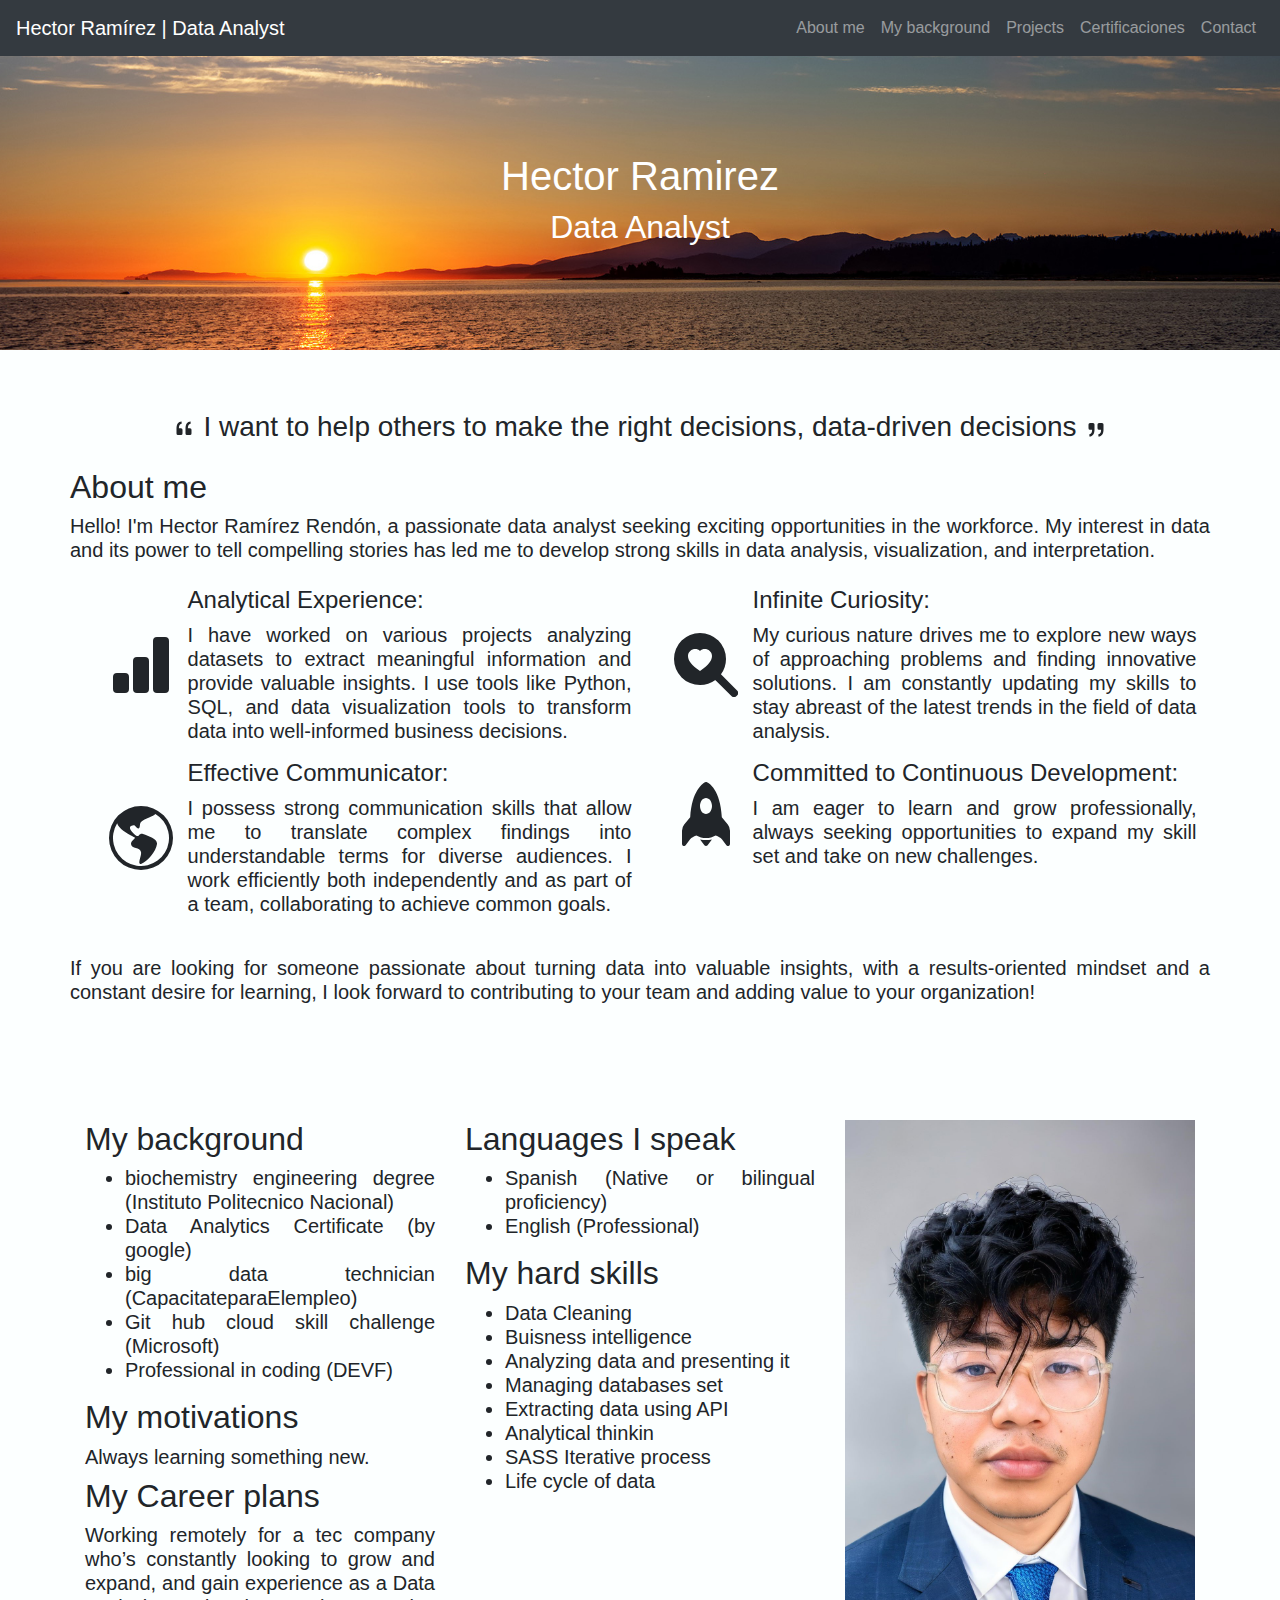
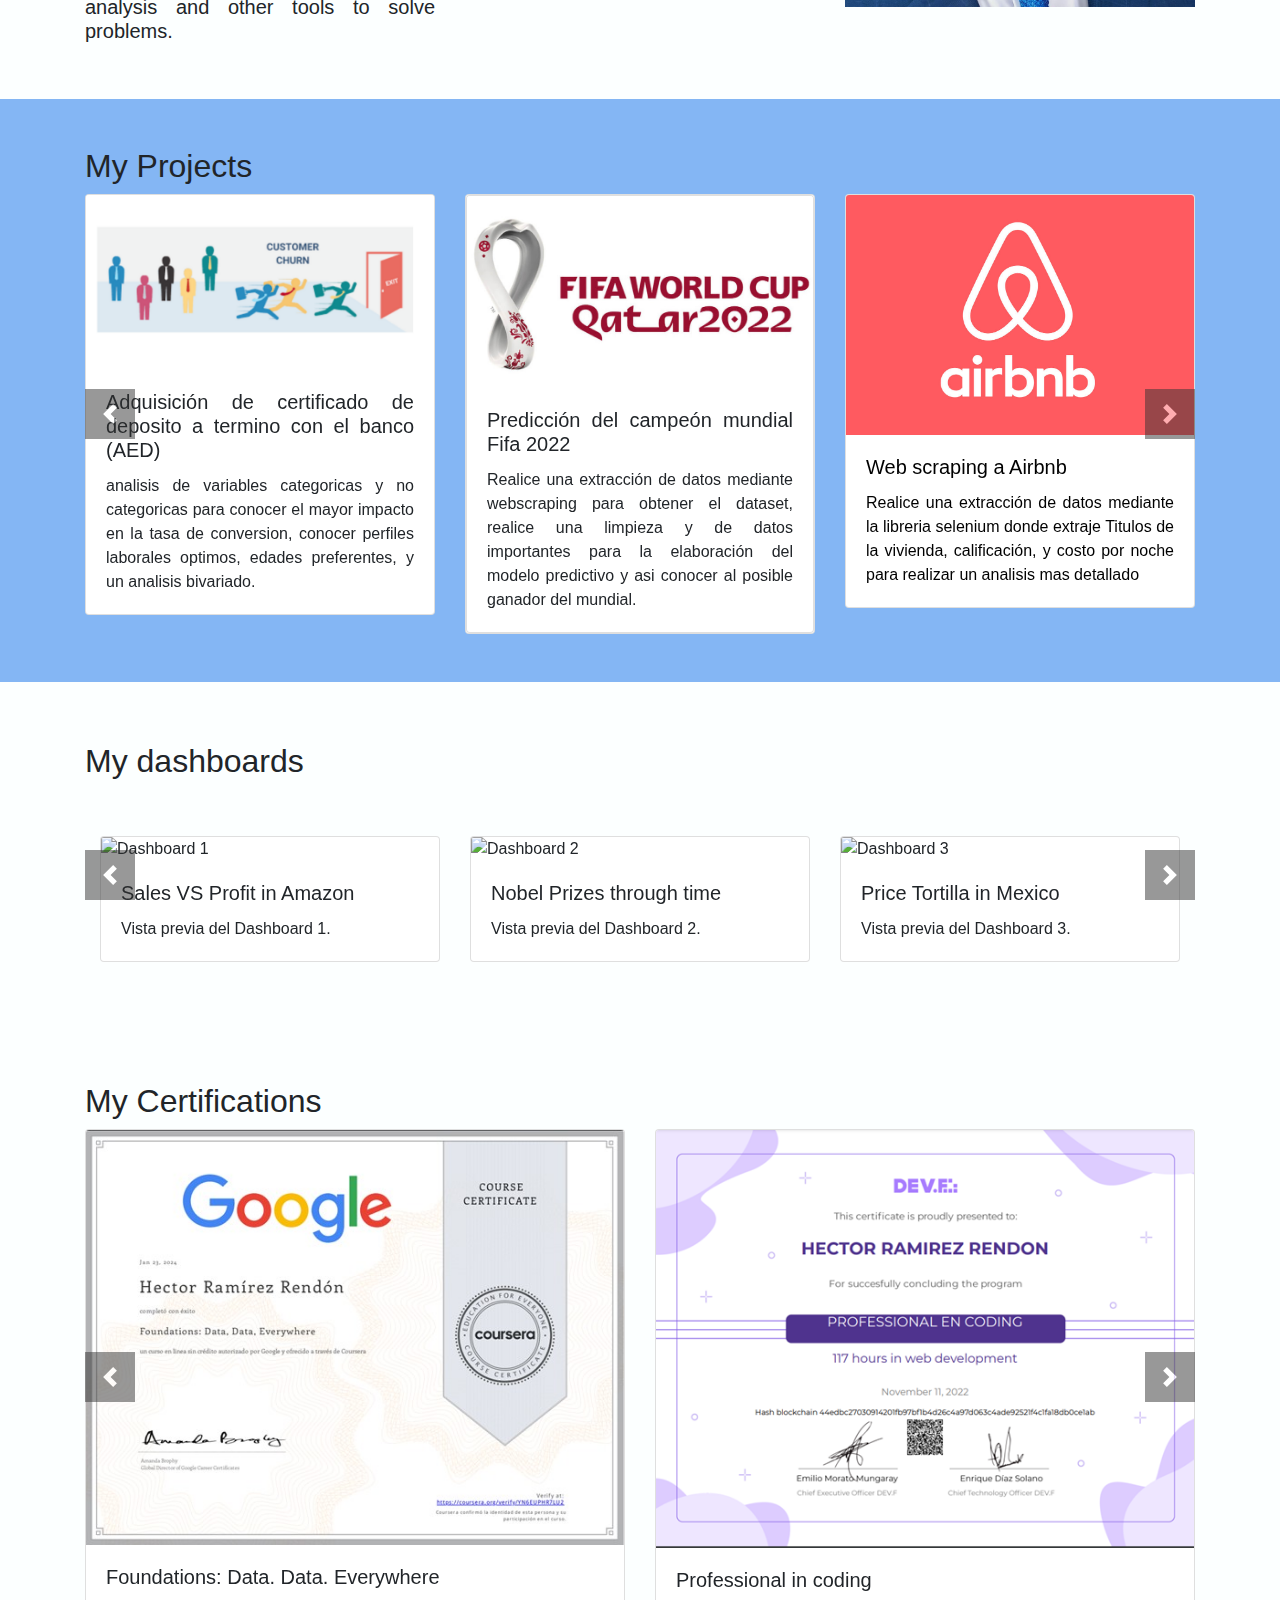
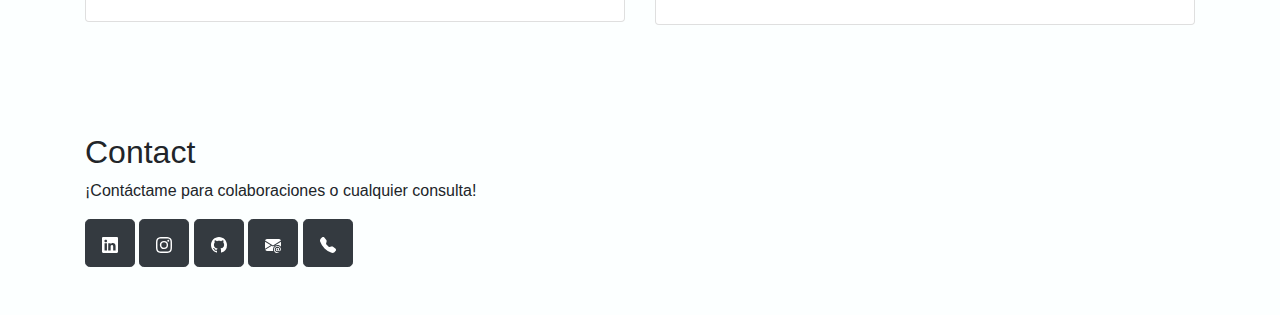
==== commit 6a8ead4b: "cambio en dashboards" ====
--- a/index.html
+++ b/index.html
@@ -291,19 +291,67 @@
             <div id="NuevocertCarousel" class="carousel slide">
                 <div class="carousel-inner">
                     <div class="carousel-item active">
-                        <div class="row">
-                            <div class="col-lg">
-                                <div class="card" style="width: 1920px; height: 1080px;">
-                                    <div class='tableauPlaceholder' id='viz1708706976758' style='position: relative'><noscript><a href='#'><img alt='Dashboard 2 ' src='https:&#47;&#47;public.tableau.com&#47;static&#47;images&#47;pr&#47;premiosnobel&#47;Dashboard2&#47;1_rss.png' style='border: none' /></a></noscript><object class='tableauViz'  style='display:none;'><param name='host_url' value='https%3A%2F%2Fpublic.tableau.com%2F' /> <param name='embed_code_version' value='3' /> <param name='site_root' value='' /><param name='name' value='premiosnobel&#47;Dashboard2' /><param name='tabs' value='no' /><param name='toolbar' value='yes' /><param name='static_image' value='https:&#47;&#47;public.tableau.com&#47;static&#47;images&#47;pr&#47;premiosnobel&#47;Dashboard2&#47;1.png' /> <param name='animate_transition' value='yes' /><param name='display_static_image' value='yes' /><param name='display_spinner' value='yes' /><param name='display_overlay' value='yes' /><param name='display_count' value='yes' /><param name='language' value='es-ES' /><param name='filter' value='publish=yes' /></object></div>                <script type='text/javascript'>                    var divElement = document.getElementById('viz1708706976758');                    var vizElement = divElement.getElementsByTagName('object')[0];                    if ( divElement.offsetWidth > 800 ) { vizElement.style.width='1000px';vizElement.style.height='827px';} else if ( divElement.offsetWidth > 500 ) { vizElement.style.width='1000px';vizElement.style.height='827px';} else { vizElement.style.width='100%';vizElement.style.height='1177px';}                     var scriptElement = document.createElement('script');                    scriptElement.src = 'https://public.tableau.com/javascripts/api/viz_v1.js';                    vizElement.parentNode.insertBefore(scriptElement, vizElement);                </script>
+                        <div class="container mt-5">
+                            <div class="row">
+                                <div class="col-md-4">
+                                    <div class="card" onclick="openDashboard('dashboard1.html')">
+                                        <img src="https://public.tableau.com/static/images/ve/ventasamazon_17103145310090/Dashboard1/1_rss.png" class="card-img-top" alt="Dashboard 1">
+                                        <div class="card-body">
+                                            <h5 class="card-title">Sales VS Profit in Amazon</h5>
+                                            <p class="card-text">Vista previa del Dashboard 1.</p>
+                                        </div>
+                                    </div>
+                                </div>
+                                <div class="col-md-4">
+                                    <div class="card" onclick="openDashboard('dashboard2.html')">
+                                        <img src="https://public.tableau.com/static/images/pr/premiosnobel/Dashboard2/1_rss.png" class="card-img-top" alt="Dashboard 2">
+                                        <div class="card-body">
+                                            <h5 class="card-title">Nobel Prizes through time</h5>
+                                            <p class="card-text">Vista previa del Dashboard 2.</p>
+                                        </div>
+                                    </div>
+                                </div>
+                                <div class="col-md-4">
+                                    <div class="card" onclick="openDashboard('dashboard3.html')">
+                                        <img src="https://public.tableau.com/static/images/To/TortillaPrice/Dashboard1/1.png" class="card-img-top" alt="Dashboard 3">
+                                        <div class="card-body">
+                                            <h5 class="card-title">Price Tortilla in Mexico</h5>
+                                            <p class="card-text">Vista previa del Dashboard 3.</p>
+                                        </div>
+                                    </div>
                                 </div>
                             </div>
                         </div>
                     </div>
                     <div class="carousel-item">
-                        <div class="row">
-                            <div class="col-lg">
-                                <div class="card" style="width: 1920px; height: 1080px;">
-                                    <div class='tableauPlaceholder' id='viz1710314840328' style='position: relative'><noscript><a href='#'><img alt='Dashboard 2 ' src='https:&#47;&#47;public.tableau.com&#47;static&#47;images&#47;ve&#47;ventasamazon_17103145310090&#47;Dashboard2&#47;1_rss.png' style='border: none' /></a></noscript><object class='tableauViz'  style='display:none;'><param name='host_url' value='https%3A%2F%2Fpublic.tableau.com%2F' /> <param name='embed_code_version' value='3' /> <param name='site_root' value='' /><param name='name' value='ventasamazon_17103145310090&#47;Dashboard2' /><param name='tabs' value='no' /><param name='toolbar' value='yes' /><param name='static_image' value='https:&#47;&#47;public.tableau.com&#47;static&#47;images&#47;ve&#47;ventasamazon_17103145310090&#47;Dashboard2&#47;1.png' /> <param name='animate_transition' value='yes' /><param name='display_static_image' value='yes' /><param name='display_spinner' value='yes' /><param name='display_overlay' value='yes' /><param name='display_count' value='yes' /><param name='language' value='es-ES' /><param name='filter' value='publish=yes' /></object></div>                <script type='text/javascript'>                    var divElement = document.getElementById('viz1710314840328');                    var vizElement = divElement.getElementsByTagName('object')[0];                    if ( divElement.offsetWidth > 800 ) { vizElement.style.width='1000px';vizElement.style.height='827px';} else if ( divElement.offsetWidth > 500 ) { vizElement.style.width='1000px';vizElement.style.height='827px';} else { vizElement.style.width='100%';vizElement.style.height='1777px';}                     var scriptElement = document.createElement('script');                    scriptElement.src = 'https://public.tableau.com/javascripts/api/viz_v1.js';                    vizElement.parentNode.insertBefore(scriptElement, vizElement);                </script>
+                        <div class="container mt-5">
+                            <div class="row">
+                                <div class="col-md-4">
+                                    <div class="card" onclick="openDashboard('dashboard1.html')">
+                                        <img src="https://public.tableau.com/static/images/ve/ventasamazon_17103145310090/Dashboard1/1_rss.png" class="card-img-top" alt="Dashboard 4">
+                                        <div class="card-body">
+                                            <h5 class="card-title">Dashboard 4</h5>
+                                            <p class="card-text">Vista previa del Dashboard 1.</p>
+                                        </div>
+                                    </div>
+                                </div>
+                                <div class="col-md-4">
+                                    <div class="card" onclick="openDashboard('https://public.tableau.com/views/YourDashboard2')">
+                                        <img src="https://via.placeholder.com/300x200" class="card-img-top" alt="Dashboard 5">
+                                        <div class="card-body">
+                                            <h5 class="card-title">Dashboard 5</h5>
+                                            <p class="card-text">Vista previa del Dashboard 2.</p>
+                                        </div>
+                                    </div>
+                                </div>
+                                <div class="col-md-4">
+                                    <div class="card" onclick="openDashboard('https://public.tableau.com/views/YourDashboard3')">
+                                        <img src="https://via.placeholder.com/300x200" class="card-img-top" alt="Dashboard 6">
+                                        <div class="card-body">
+                                            <h5 class="card-title">Dashboard 6</h5>
+                                            <p class="card-text">Vista previa del Dashboard 3.</p>
+                                        </div>
+                                    </div>
                                 </div>
                             </div>
                         </div>
@@ -417,7 +465,11 @@
 
         </div>
     </section>
-
+    <script>
+        function openDashboard(url) {
+            window.open(url, '_blank');
+        }
+    </script>
     <!-- Scripts de Bootstrap y jQuery (asegúrate de incluir jQuery antes de Bootstrap) -->
     <script src="https://code.jquery.com/jquery-3.3.1.slim.min.js"></script>
     <script src="https://cdnjs.cloudflare.com/ajax/libs/popper.js/1.14.7/umd/popper.min.js"></script>
--- a/style.css
+++ b/style.css
@@ -51,3 +51,12 @@
 a{
     color: black;
 }
+.card {
+    cursor: pointer;
+    transition: transform 0.2s;
+}
+
+.card:hover {
+    transform: scale(1.05);
+}
+
